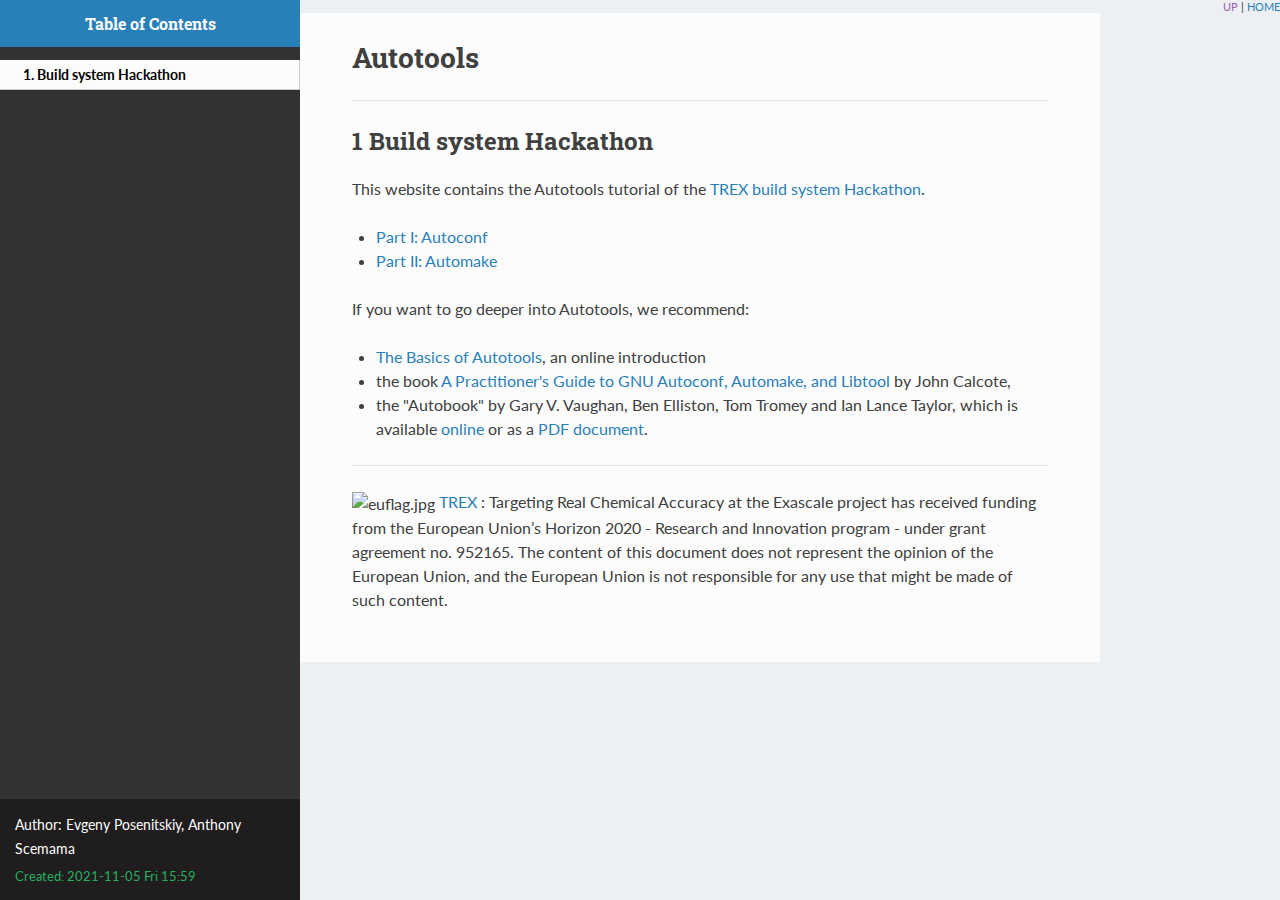
==== index.html @ 3c2ef917 "deploy: 16b4a324f4e9d01901498596aba95e127f2ec012" ====
<?xml version="1.0" encoding="utf-8"?>
<!DOCTYPE html PUBLIC "-//W3C//DTD XHTML 1.0 Strict//EN"
"http://www.w3.org/TR/xhtml1/DTD/xhtml1-strict.dtd">
<html xmlns="http://www.w3.org/1999/xhtml" lang="en" xml:lang="en">
<head>
<!-- 2021-11-05 Fri 15:59 -->
<meta http-equiv="Content-Type" content="text/html;charset=utf-8" />
<meta name="viewport" content="width=device-width, initial-scale=1" />
<title>Autotools</title>
<meta name="generator" content="Org mode" />
<meta name="author" content="Evgeny Posenitskiy, Anthony Scemama" />
<style type="text/css">
 <!--/*--><![CDATA[/*><!--*/
  .title  { text-align: center;
             margin-bottom: .2em; }
  .subtitle { text-align: center;
              font-size: medium;
              font-weight: bold;
              margin-top:0; }
  .todo   { font-family: monospace; color: red; }
  .done   { font-family: monospace; color: green; }
  .priority { font-family: monospace; color: orange; }
  .tag    { background-color: #eee; font-family: monospace;
            padding: 2px; font-size: 80%; font-weight: normal; }
  .timestamp { color: #bebebe; }
  .timestamp-kwd { color: #5f9ea0; }
  .org-right  { margin-left: auto; margin-right: 0px;  text-align: right; }
  .org-left   { margin-left: 0px;  margin-right: auto; text-align: left; }
  .org-center { margin-left: auto; margin-right: auto; text-align: center; }
  .underline { text-decoration: underline; }
  #postamble p, #preamble p { font-size: 90%; margin: .2em; }
  p.verse { margin-left: 3%; }
  pre {
    border: 1px solid #ccc;
    box-shadow: 3px 3px 3px #eee;
    padding: 8pt;
    font-family: monospace;
    overflow: auto;
    margin: 1.2em;
  }
  pre.src {
    position: relative;
    overflow: visible;
    padding-top: 1.2em;
  }
  pre.src:before {
    display: none;
    position: absolute;
    background-color: white;
    top: -10px;
    right: 10px;
    padding: 3px;
    border: 1px solid black;
  }
  pre.src:hover:before { display: inline;}
  /* Languages per Org manual */
  pre.src-asymptote:before { content: 'Asymptote'; }
  pre.src-awk:before { content: 'Awk'; }
  pre.src-C:before { content: 'C'; }
  /* pre.src-C++ doesn't work in CSS */
  pre.src-clojure:before { content: 'Clojure'; }
  pre.src-css:before { content: 'CSS'; }
  pre.src-D:before { content: 'D'; }
  pre.src-ditaa:before { content: 'ditaa'; }
  pre.src-dot:before { content: 'Graphviz'; }
  pre.src-calc:before { content: 'Emacs Calc'; }
  pre.src-emacs-lisp:before { content: 'Emacs Lisp'; }
  pre.src-fortran:before { content: 'Fortran'; }
  pre.src-gnuplot:before { content: 'gnuplot'; }
  pre.src-haskell:before { content: 'Haskell'; }
  pre.src-hledger:before { content: 'hledger'; }
  pre.src-java:before { content: 'Java'; }
  pre.src-js:before { content: 'Javascript'; }
  pre.src-latex:before { content: 'LaTeX'; }
  pre.src-ledger:before { content: 'Ledger'; }
  pre.src-lisp:before { content: 'Lisp'; }
  pre.src-lilypond:before { content: 'Lilypond'; }
  pre.src-lua:before { content: 'Lua'; }
  pre.src-matlab:before { content: 'MATLAB'; }
  pre.src-mscgen:before { content: 'Mscgen'; }
  pre.src-ocaml:before { content: 'Objective Caml'; }
  pre.src-octave:before { content: 'Octave'; }
  pre.src-org:before { content: 'Org mode'; }
  pre.src-oz:before { content: 'OZ'; }
  pre.src-plantuml:before { content: 'Plantuml'; }
  pre.src-processing:before { content: 'Processing.js'; }
  pre.src-python:before { content: 'Python'; }
  pre.src-R:before { content: 'R'; }
  pre.src-ruby:before { content: 'Ruby'; }
  pre.src-sass:before { content: 'Sass'; }
  pre.src-scheme:before { content: 'Scheme'; }
  pre.src-screen:before { content: 'Gnu Screen'; }
  pre.src-sed:before { content: 'Sed'; }
  pre.src-sh:before { content: 'shell'; }
  pre.src-sql:before { content: 'SQL'; }
  pre.src-sqlite:before { content: 'SQLite'; }
  /* additional languages in org.el's org-babel-load-languages alist */
  pre.src-forth:before { content: 'Forth'; }
  pre.src-io:before { content: 'IO'; }
  pre.src-J:before { content: 'J'; }
  pre.src-makefile:before { content: 'Makefile'; }
  pre.src-maxima:before { content: 'Maxima'; }
  pre.src-perl:before { content: 'Perl'; }
  pre.src-picolisp:before { content: 'Pico Lisp'; }
  pre.src-scala:before { content: 'Scala'; }
  pre.src-shell:before { content: 'Shell Script'; }
  pre.src-ebnf2ps:before { content: 'ebfn2ps'; }
  /* additional language identifiers per "defun org-babel-execute"
       in ob-*.el */
  pre.src-cpp:before  { content: 'C++'; }
  pre.src-abc:before  { content: 'ABC'; }
  pre.src-coq:before  { content: 'Coq'; }
  pre.src-groovy:before  { content: 'Groovy'; }
  /* additional language identifiers from org-babel-shell-names in
     ob-shell.el: ob-shell is the only babel language using a lambda to put
     the execution function name together. */
  pre.src-bash:before  { content: 'bash'; }
  pre.src-csh:before  { content: 'csh'; }
  pre.src-ash:before  { content: 'ash'; }
  pre.src-dash:before  { content: 'dash'; }
  pre.src-ksh:before  { content: 'ksh'; }
  pre.src-mksh:before  { content: 'mksh'; }
  pre.src-posh:before  { content: 'posh'; }
  /* Additional Emacs modes also supported by the LaTeX listings package */
  pre.src-ada:before { content: 'Ada'; }
  pre.src-asm:before { content: 'Assembler'; }
  pre.src-caml:before { content: 'Caml'; }
  pre.src-delphi:before { content: 'Delphi'; }
  pre.src-html:before { content: 'HTML'; }
  pre.src-idl:before { content: 'IDL'; }
  pre.src-mercury:before { content: 'Mercury'; }
  pre.src-metapost:before { content: 'MetaPost'; }
  pre.src-modula-2:before { content: 'Modula-2'; }
  pre.src-pascal:before { content: 'Pascal'; }
  pre.src-ps:before { content: 'PostScript'; }
  pre.src-prolog:before { content: 'Prolog'; }
  pre.src-simula:before { content: 'Simula'; }
  pre.src-tcl:before { content: 'tcl'; }
  pre.src-tex:before { content: 'TeX'; }
  pre.src-plain-tex:before { content: 'Plain TeX'; }
  pre.src-verilog:before { content: 'Verilog'; }
  pre.src-vhdl:before { content: 'VHDL'; }
  pre.src-xml:before { content: 'XML'; }
  pre.src-nxml:before { content: 'XML'; }
  /* add a generic configuration mode; LaTeX export needs an additional
     (add-to-list 'org-latex-listings-langs '(conf " ")) in .emacs */
  pre.src-conf:before { content: 'Configuration File'; }

  table { border-collapse:collapse; }
  caption.t-above { caption-side: top; }
  caption.t-bottom { caption-side: bottom; }
  td, th { vertical-align:top;  }
  th.org-right  { text-align: center;  }
  th.org-left   { text-align: center;   }
  th.org-center { text-align: center; }
  td.org-right  { text-align: right;  }
  td.org-left   { text-align: left;   }
  td.org-center { text-align: center; }
  dt { font-weight: bold; }
  .footpara { display: inline; }
  .footdef  { margin-bottom: 1em; }
  .figure { padding: 1em; }
  .figure p { text-align: center; }
  .inlinetask {
    padding: 10px;
    border: 2px solid gray;
    margin: 10px;
    background: #ffffcc;
  }
  #org-div-home-and-up
   { text-align: right; font-size: 70%; white-space: nowrap; }
  textarea { overflow-x: auto; }
  .linenr { font-size: smaller }
  .code-highlighted { background-color: #ffff00; }
  .org-info-js_info-navigation { border-style: none; }
  #org-info-js_console-label
    { font-size: 10px; font-weight: bold; white-space: nowrap; }
  .org-info-js_search-highlight
    { background-color: #ffff00; color: #000000; font-weight: bold; }
  .org-svg { width: 90%; }
  /*]]>*/-->
</style>
<link rel="stylesheet" type="text/css" href="org-html-themes/src/readtheorg_theme/css/htmlize.css"/>
<link rel="stylesheet" type="text/css" href="org-html-themes/src/readtheorg_theme/css/readtheorg.css"/>
<script type="text/javascript" src="org-html-themes/src/lib/js/jquery.min.js"></script>
<script type="text/javascript" src="org-html-themes/src/lib/js/bootstrap.min.js"></script>
<script type="text/javascript" src="org-html-themes/src/lib/js/jquery.stickytableheaders.min.js"></script>
<script type="text/javascript" src="org-html-themes/src/readtheorg_theme/js/readtheorg.js"></script>
<script type="text/javascript">
/*
@licstart  The following is the entire license notice for the
JavaScript code in this tag.

Copyright (C) 2012-2019 Free Software Foundation, Inc.

The JavaScript code in this tag is free software: you can
redistribute it and/or modify it under the terms of the GNU
General Public License (GNU GPL) as published by the Free Software
Foundation, either version 3 of the License, or (at your option)
any later version.  The code is distributed WITHOUT ANY WARRANTY;
without even the implied warranty of MERCHANTABILITY or FITNESS
FOR A PARTICULAR PURPOSE.  See the GNU GPL for more details.

As additional permission under GNU GPL version 3 section 7, you
may distribute non-source (e.g., minimized or compacted) forms of
that code without the copy of the GNU GPL normally required by
section 4, provided you include this license notice and a URL
through which recipients can access the Corresponding Source.


@licend  The above is the entire license notice
for the JavaScript code in this tag.
*/
<!--/*--><![CDATA[/*><!--*/
 function CodeHighlightOn(elem, id)
 {
   var target = document.getElementById(id);
   if(null != target) {
     elem.cacheClassElem = elem.className;
     elem.cacheClassTarget = target.className;
     target.className = "code-highlighted";
     elem.className   = "code-highlighted";
   }
 }
 function CodeHighlightOff(elem, id)
 {
   var target = document.getElementById(id);
   if(elem.cacheClassElem)
     elem.className = elem.cacheClassElem;
   if(elem.cacheClassTarget)
     target.className = elem.cacheClassTarget;
 }
/*]]>*///-->
</script>
</head>
<body>
<div id="org-div-home-and-up">
 <a accesskey="h" href=""> UP </a>
 |
 <a accesskey="H" href="index.html"> HOME </a>
</div><div id="content">
<h1 class="title">Autotools</h1>
<div id="table-of-contents">
<h2>Table of Contents</h2>
<div id="text-table-of-contents">
<ul>
<li><a href="#orgc0003a0">1. Build system Hackathon</a></li>
</ul>
</div>
</div>
<hr />

<div id="outline-container-orgc0003a0" class="outline-2">
<h2 id="orgc0003a0"><span class="section-number-2">1</span> Build system Hackathon</h2>
<div class="outline-text-2" id="text-1">
<p>
This website contains the Autotools tutorial of the
<a href="https://trex-coe.eu/events/trex-build-system-hackathon-8-12-nov-2021">TREX build system Hackathon</a>.
</p>

<ul class="org-ul">
<li><a href="./autoconf.html">Part  I: Autoconf</a></li>
<li><a href="./automake.html">Part II: Automake</a></li>
</ul>

<p>
If you want to go deeper into Autotools, we recommend:
</p>
<ul class="org-ul">
<li><a href="https://devmanual.gentoo.org/general-concepts/autotools/index.html">The Basics of Autotools</a>, an online introduction</li>
<li>the book
<a href="https://nostarch.com/autotools.htm">A Practitioner's Guide to GNU Autoconf, Automake, and Libtool</a>
by John Calcote,</li>
<li>the "Autobook" by Gary V. Vaughan, Ben Elliston, Tom Tromey and Ian Lance
Taylor, which is available
<a href="https://sourceware.org/autobook/index.html">online</a> or as a
<a href="http://mdcc.cx/pub/autobook/autobook-latest/autobook.pdf">PDF document</a>.</li>
</ul>

<hr />

<p>
<img src="https://trex-coe.eu/sites/default/files/inline-images/euflag.jpg" alt="euflag.jpg" />
<a href="https://trex-coe.eu">TREX</a> : Targeting Real Chemical Accuracy at the Exascale project
has received funding from the European Union’s Horizon 2020 - Research and
Innovation program - under grant agreement no. 952165. The content of this
document does not represent the opinion of the European Union, and the European
Union is not responsible for any use that might be made of such content.
</p>
</div>
</div>
</div>
<div id="postamble" class="status">
<p class="author">Author: Evgeny Posenitskiy, Anthony Scemama</p>
<p class="date">Created: 2021-11-05 Fri 15:59</p>
<p class="validation"><a href="http://validator.w3.org/check?uri=referer">Validate</a></p>
</div>
</body>
</html>
---- org-html-themes/src/readtheorg_theme/css/htmlize.css ----
.org-bold { /* bold */ font-weight: bold; }
.org-bold-italic { /* bold-italic */ font-weight: bold; font-style: italic; }
.org-buffer-menu-buffer { /* buffer-menu-buffer */ font-weight: bold; }
.org-builtin { /* font-lock-builtin-face */ color: #7a378b; }
.org-button { /* button */ text-decoration: underline; }
.org-calendar-today { /* calendar-today */ text-decoration: underline; }
.org-change-log-acknowledgement { /* change-log-acknowledgement */ color: #b22222; }
.org-change-log-conditionals { /* change-log-conditionals */ color: #a0522d; }
.org-change-log-date { /* change-log-date */ color: #8b2252; }
.org-change-log-email { /* change-log-email */ color: #a0522d; }
.org-change-log-file { /* change-log-file */ color: #0000ff; }
.org-change-log-function { /* change-log-function */ color: #a0522d; }
.org-change-log-list { /* change-log-list */ color: #a020f0; }
.org-change-log-name { /* change-log-name */ color: #008b8b; }
.org-comint-highlight-input { /* comint-highlight-input */ font-weight: bold; }
.org-comint-highlight-prompt { /* comint-highlight-prompt */ color: #00008b; }
.org-comment { /* font-lock-comment-face */ color: #999988; font-style: italic; }
.org-comment-delimiter { /* font-lock-comment-delimiter-face */ color: #999988; font-style: italic; }
.org-completions-annotations { /* completions-annotations */ font-style: italic; }
.org-completions-common-part { /* completions-common-part */ color: #000000; background-color: #ffffff; }
.org-completions-first-difference { /* completions-first-difference */ font-weight: bold; }
.org-constant { /* font-lock-constant-face */ color: #008b8b; }
.org-diary { /* diary */ color: #ff0000; }
.org-diff-context { /* diff-context */ color: #7f7f7f; }
.org-diff-file-header { /* diff-file-header */ background-color: #b3b3b3; font-weight: bold; }
.org-diff-function { /* diff-function */ background-color: #cccccc; }
.org-diff-header { /* diff-header */ background-color: #cccccc; }
.org-diff-hunk-header { /* diff-hunk-header */ background-color: #cccccc; }
.org-diff-index { /* diff-index */ background-color: #b3b3b3; font-weight: bold; }
.org-diff-nonexistent { /* diff-nonexistent */ background-color: #b3b3b3; font-weight: bold; }
.org-diff-refine-change { /* diff-refine-change */ background-color: #d9d9d9; }
.org-dired-directory { /* dired-directory */ color: #0000ff; }
.org-dired-flagged { /* dired-flagged */ color: #ff0000; font-weight: bold; }
.org-dired-header { /* dired-header */ color: #228b22; }
.org-dired-ignored { /* dired-ignored */ color: #7f7f7f; }
.org-dired-mark { /* dired-mark */ color: #008b8b; }
.org-dired-marked { /* dired-marked */ color: #ff0000; font-weight: bold; }
.org-dired-perm-write { /* dired-perm-write */ color: #b22222; }
.org-dired-symlink { /* dired-symlink */ color: #a020f0; }
.org-dired-warning { /* dired-warning */ color: #ff0000; font-weight: bold; }
.org-doc { /* font-lock-doc-face */ color: #8b2252; }
.org-escape-glyph { /* escape-glyph */ color: #a52a2a; }
.org-file-name-shadow { /* file-name-shadow */ color: #7f7f7f; }
.org-flyspell-duplicate { /* flyspell-duplicate */ color: #cdad00; font-weight: bold; text-decoration: underline; }
.org-flyspell-incorrect { /* flyspell-incorrect */ color: #ff4500; font-weight: bold; text-decoration: underline; }
.org-fringe { /* fringe */ background-color: #f2f2f2; }
.org-function-name { /* font-lock-function-name-face */ color: teal; }
.org-header-line { /* header-line */ color: #333333; background-color: #e5e5e5; }
.org-help-argument-name { /* help-argument-name */ font-style: italic; }
.org-highlight { /* highlight */ background-color: #b4eeb4; }
.org-holiday { /* holiday */ background-color: #ffc0cb; }
.org-isearch { /* isearch */ color: #b0e2ff; background-color: #cd00cd; }
.org-isearch-fail { /* isearch-fail */ background-color: #ffc1c1; }
.org-italic { /* italic */ font-style: italic; }
.org-keyword { /* font-lock-keyword-face */ color: #0086b3; }
.org-lazy-highlight { /* lazy-highlight */ background-color: #afeeee; }
.org-link { /* link */ color: #0000ff; text-decoration: underline; }
.org-link-visited { /* link-visited */ color: #8b008b; text-decoration: underline; }
.org-log-edit-header { /* log-edit-header */ color: #a020f0; }
.org-log-edit-summary { /* log-edit-summary */ color: #0000ff; }
.org-log-edit-unknown-header { /* log-edit-unknown-header */ color: #b22222; }
.org-match { /* match */ background-color: #ffff00; }
.org-next-error { /* next-error */ background-color: #eedc82; }
.org-nobreak-space { /* nobreak-space */ color: #a52a2a; text-decoration: underline; }
.org-org-archived { /* org-archived */ color: #7f7f7f; }
.org-org-block { /* org-block */ color: #7f7f7f; }
.org-org-block-begin-line { /* org-block-begin-line */ color: #b22222; }
.org-org-block-end-line { /* org-block-end-line */ color: #b22222; }
.org-org-checkbox { /* org-checkbox */ font-weight: bold; }
.org-org-checkbox-statistics-done { /* org-checkbox-statistics-done */ color: #228b22; font-weight: bold; }
.org-org-checkbox-statistics-todo { /* org-checkbox-statistics-todo */ color: #ff0000; font-weight: bold; }
.org-org-clock-overlay { /* org-clock-overlay */ background-color: #ffff00; }
.org-org-code { /* org-code */ color: #7f7f7f; }
.org-org-column { /* org-column */ background-color: #e5e5e5; }
.org-org-column-title { /* org-column-title */ background-color: #e5e5e5; font-weight: bold; text-decoration: underline; }
.org-org-date { /* org-date */ color: #a020f0; text-decoration: underline; }
.org-org-document-info { /* org-document-info */ color: #191970; }
.org-org-document-info-keyword { /* org-document-info-keyword */ color: #7f7f7f; }
.org-org-document-title { /* org-document-title */ color: #191970; font-size: 144%; font-weight: bold; }
.org-org-done { /* org-done */ color: #228b22; font-weight: bold; }
.org-org-drawer { /* org-drawer */ color: #0000ff; }
.org-org-ellipsis { /* org-ellipsis */ color: #b8860b; text-decoration: underline; }
.org-org-footnote { /* org-footnote */ color: #a020f0; text-decoration: underline; }
.org-org-formula { /* org-formula */ color: #b22222; }
.org-org-headline-done { /* org-headline-done */ color: #bc8f8f; }
.org-org-hide { /* org-hide */ color: #ffffff; }
.org-org-latex-and-export-specials { /* org-latex-and-export-specials */ color: #8b4513; }
.org-org-level-1 { /* org-level-1 */ color: #0000ff; }
.org-org-level-2 { /* org-level-2 */ color: #a0522d; }
.org-org-level-3 { /* org-level-3 */ color: #a020f0; }
.org-org-level-4 { /* org-level-4 */ color: #b22222; }
.org-org-level-5 { /* org-level-5 */ color: #228b22; }
.org-org-level-6 { /* org-level-6 */ color: #008b8b; }
.org-org-level-7 { /* org-level-7 */ color: #7a378b; }
.org-org-level-8 { /* org-level-8 */ color: #8b2252; }
.org-org-link { /* org-link */ color: #0000ff; text-decoration: underline; }
.org-org-meta-line { /* org-meta-line */ color: #b22222; }
.org-org-mode-line-clock { /* org-mode-line-clock */ color: #000000; background-color: #bfbfbf; }
.org-org-mode-line-clock-overrun { /* org-mode-line-clock-overrun */ color: #000000; background-color: #ff0000; }
.org-org-quote { /* org-quote */ color: #7f7f7f; }
.org-org-scheduled { /* org-scheduled */ color: #006400; }
.org-org-scheduled-previously { /* org-scheduled-previously */ color: #b22222; }
.org-org-scheduled-today { /* org-scheduled-today */ color: #006400; }
.org-org-sexp-date { /* org-sexp-date */ color: #a020f0; }
.org-org-special-keyword { /* org-special-keyword */ color: #a020f0; }
.org-org-table { /* org-table */ color: #0000ff; }
.org-org-tag { /* org-tag */ font-weight: bold; }
.org-org-target { /* org-target */ text-decoration: underline; }
.org-org-time-grid { /* org-time-grid */ color: #b8860b; }
.org-org-todo { /* org-todo */ color: #ff0000; font-weight: bold; }
.org-org-upcoming-deadline { /* org-upcoming-deadline */ color: #b22222; }
.org-org-verbatim { /* org-verbatim */ color: #7f7f7f; }
.org-org-verse { /* org-verse */ color: #7f7f7f; }
.org-org-warning { /* org-warning */ color: #ff0000; font-weight: bold; }
.org-outline-1 { /* outline-1 */ color: #0000ff; }
.org-outline-2 { /* outline-2 */ color: #a0522d; }
.org-outline-3 { /* outline-3 */ color: #a020f0; }
.org-outline-4 { /* outline-4 */ color: #b22222; }
.org-outline-5 { /* outline-5 */ color: #228b22; }
.org-outline-6 { /* outline-6 */ color: #008b8b; }
.org-outline-7 { /* outline-7 */ color: #7a378b; }
.org-outline-8 { /* outline-8 */ color: #8b2252; }
.org-preprocessor { /* font-lock-preprocessor-face */ color: #7a378b; }
.org-query-replace { /* query-replace */ color: #b0e2ff; background-color: #cd00cd; }
.org-regexp-grouping-backslash { /* font-lock-regexp-grouping-backslash */ font-weight: bold; }
.org-regexp-grouping-construct { /* font-lock-regexp-grouping-construct */ font-weight: bold; }
.org-region { /* region */ background-color: #eedc82; }
.org-secondary-selection { /* secondary-selection */ background-color: #ffff00; }
.org-shadow { /* shadow */ color: #7f7f7f; }
.org-show-paren-match { /* show-paren-match */ background-color: #40e0d0; }
.org-show-paren-mismatch { /* show-paren-mismatch */ color: #ffffff; background-color: #a020f0; }
.org-string { /* font-lock-string-face */ color: #dd1144; }
.org-tool-bar { /* tool-bar */ color: #000000; background-color: #bfbfbf; }
.org-tooltip { /* tooltip */ color: #000000; background-color: #ffffe0; }
.org-trailing-whitespace { /* trailing-whitespace */ background-color: #ff0000; }
.org-type { /* font-lock-type-face */ color: #228b22; }
.org-underline { /* underline */ text-decoration: underline; }
.org-variable-name { /* font-lock-variable-name-face */ color: teal; }
.org-warning { /* font-lock-warning-face */ color: #ff0000; font-weight: bold; }
.org-widget-button { /* widget-button */ font-weight: bold; }
.org-widget-button-pressed { /* widget-button-pressed */ color: #ff0000; }
.org-widget-documentation { /* widget-documentation */ color: #006400; }
.org-widget-field { /* widget-field */ background-color: #d9d9d9; }
.org-widget-inactive { /* widget-inactive */ color: #7f7f7f; }
.org-widget-single-line-field { /* widget-single-line-field */ background-color: #d9d9d9; }
---- org-html-themes/src/readtheorg_theme/css/readtheorg.css ----
@import url("https://fonts.googleapis.com/css?family=Lato:400,700,400italic,700italic|Roboto+Slab:400,700|Inconsolata:400,700");
@import url("https://maxcdn.bootstrapcdn.com/font-awesome/4.3.0/css/font-awesome.min.css");

h1,h2,h3,h4,h5,h6,legend{
    font-family:"Roboto Slab","ff-tisa-web-pro","Georgia",Arial,sans-serif;
    font-weight:700;
    margin-top:0;
}

h1{
    font-size:175%;
    text-align: left !important;
    margin-bottom: 0.83em !important;
}

.subtitle{
    font-size:95%; /* of h1 */
}

h2{
    font-size:150%;
}

h3{
    font-size:125%;
}

h4{
    font-size:115%;
}

h5{
    font-size:110%;
}

h6{
    font-size:100%;
}

h4,h5,h6{
    color:#2980B9;
    font-weight:300;
}

html{
    -ms-text-size-adjust:100%;
    -webkit-text-size-adjust:100%;
    font-size:100%;
    height:100%;
    overflow-x:hidden;
}

body{
    background:#edf0f2;
    color:#404040;
    font-family:"Lato","proxima-nova","Helvetica Neue",Arial,sans-serif;
    font-weight:normal;
    margin:0;
    min-height:100%;
    overflow-x:hidden;
}

#content{
    background:#fcfcfc;
    height:100%;
    margin-left:300px;
    /* margin:auto; */
    max-width:800px;
    min-height:100%;
    padding:1.618em 3.236em;
}

p{
    font-size:16px;
    line-height:24px;
    margin:0px 0px 24px 0px;
}

b,strong{
    font-weight:bold}

blockquote{
    background-color: #F0F0F0;
    border-left:5px solid #CCCCCC;
    font-style:italic;
    line-height:24px;
    margin:0px 0px 24px 0px;
    /* margin-left:24px; */
    padding: 6px 20px;
}

ul,ol,dl{
    line-height:24px;
    list-style-image:none;
    /* list-style:none; */
    margin:0px 0px 24px 0px;
    padding:0;
}

li{
    margin-left: 24px;
}

dd{
    margin:0;
}

#content .section ul,#content .toctree-wrapper ul,article ul{
    list-style:disc;
    line-height:24px;
    margin-bottom:24px}

#content .section ul li,#content .toctree-wrapper ul li,article ul li{
    list-style:disc;
    margin-left:24px}

#content .section ul li p:last-child,#content .toctree-wrapper ul li p:last-child,article ul li p:last-child{
                                                                                                                                  margin-bottom:0}

#content .section ul li ul,#content .toctree-wrapper ul li ul,article ul li ul{
    margin-bottom:0}

#content .section ul li li,#content .toctree-wrapper ul li li,article ul li li{
    list-style:circle}

#content .section ul li li li,#content .toctree-wrapper ul li li li,article ul li li li{
    list-style:square}

#content .section ul li ol li,#content .toctree-wrapper ul li ol li,article ul li ol li{
    list-style:decimal}

#content .section ol,#content ol,article ol{
    list-style:decimal;
    line-height:24px;
    margin-bottom:24px}

#content .section ol li,#content ol li,article ol li{
    list-style:decimal;
    margin-left:24px}

#content .section ol li p:last-child,#content ol li p:last-child,article ol li p:last-child{
                                                                                                                           margin-bottom:0}

#content .section ol li ul,#content ol li ul,article ol li ul{
    margin-bottom:0}

#content .section ol li ul li,#content ol li ul li,article ol li ul li{
    list-style:disc}

dl dt{
    font-weight:bold;
}

dl p,dl table,dl ul,dl ol{
    margin-bottom:12px !important;
}

dl dd{
    margin:0 0 12px 24px;
}

@media print{
    .codeblock,pre.src{
        white-space:pre.src-wrap}
}

@media print{
    html,body,section{
        background:none !important}

    *{
        box-shadow:none !important;
        text-shadow:none !important;
        filter:none !important;
        -ms-filter:none !important}

    a,a:visited{
          text-decoration:underline}

    pre.src,blockquote{
        page-break-inside:avoid}

    thead{
        display:table-header-group}

    tr,img{
        page-break-inside:avoid}

    img{
        max-width:100% !important}

    @page{
        margin:0.5cm}

    p,h2,h3{
        orphans:3;
        widows:3}

    h2,h3{
        page-break-after:avoid}
}

@media print{
    #postamble{
        display:none}

    #content{
        margin-left:0}
}

@media print{
    #table-of-contents{
        display:none}

    @page{
        size: auto;
        margin: 25mm 25mm 25mm 25mm;}

    body {
        margin: 0px;}
}

@media screen and (max-width: 768px){
}

@media only screen and (max-width: 480px){
}

@media screen and (max-width: 768px){
    .tablet-hide{
        display:none}
}

@media screen and (max-width: 480px){
    .mobile-hide{
        display:none}
}

@media screen and (max-width: 480px){
}

@media screen and (max-width: 768px){
    #content{
        margin-left:0}

    #content #content{
        padding:1.618em}

    #content.shift{
        position:fixed;
        min-width:100%;
        left:85%;
        top:0;
        height:100%;
        overflow:hidden}
}

@media screen and (min-width: 1400px){
    #content{
        background:rgba(0,0,0,0.05)}

    #content{
        background:#fcfcfc}
}

@media screen and (max-width: 768px){
    #copyright{
        width:85%;
        display:none}

    #copyright.shift{
        display:block}

    img{
        width:100%;
        height:auto}
}

@media screen and (max-width: 480px){
    #content .sidebar{
        width:100%}
}

code{
    background:#fff;
    border:solid 1px #e1e4e5;
    /* color:#000;  for clickable code */
    font-family:Consolas,"Andale Mono WT","Andale Mono","Lucida Console","Lucida Sans Typewriter","DejaVu Sans Mono","Bitstream Vera Sans Mono","Liberation Mono","Nimbus Mono L",Monaco,"Courier New",Courier,monospace;
    font-size:75%;
    max-width:100%;
    overflow-x:auto;
    padding:0 5px;
    white-space:nowrap;
}

.codeblock-example{
    border:1px solid #e1e4e5;
    border-bottom:none;
    padding:24px;
    padding-top:48px;
    font-weight:500;
    background:#fff;
    position:relative}

.codeblock-example:after{
    content:"Example";
    position:absolute;
    top:0px;
    left:0px;
    background:#9B59B6;
    color:#fff;
    padding:6px 12px}

.codeblock-example.prettyprint-example-only{
    border:1px solid #e1e4e5;
    margin-bottom:24px}

.codeblock,pre.src,#content .literal-block{
    border:1px solid #e1e4e5;
    padding:12px;
    overflow-x:auto;
    background:#fff;
    margin:1px 0 24px 0}

pre.src{
    /* color:#404040; */
    display:block;
    font-family:Consolas,"Andale Mono WT","Andale Mono","Lucida Console","Lucida Sans Typewriter","DejaVu Sans Mono","Bitstream Vera Sans Mono","Liberation Mono","Nimbus Mono L",Monaco,"Courier New",Courier,monospace;
    font-size:12px;
    line-height:1.5;
    margin:1px 0px 24px 0px;
    overflow:auto;
    padding:12px;
    white-space:pre;
}

.example{
    background:#f3f6f6;
    border:1px solid #e1e4e5;
    color:#404040;
    font-size: 12px;
    line-height: 1.5;
    margin-bottom:24px;
    padding:12px;
}

table{
    border-collapse:collapse;
    border-spacing:0;
    empty-cells:show;
    margin-bottom:24px;
    border-bottom:1px solid #e1e4e5;
}

td{
    vertical-align:top}

table td,table th{
    font-size:90%;
    margin:0;
    overflow:visible;
    padding:8px 16px;
    background-color:white;
    border:1px solid #e1e4e5;
}

table thead th{
    font-weight:bold;
    border-top:3px solid #e1e4e5;
    border-bottom:1px solid #e1e4e5;
}

table caption{
    color:#000;
    font:italic 85%/1 arial,sans-serif;
    padding:1em 0;
}

table tr:nth-child(2n-1) td{
    background-color:#f3f6f6;
}

table tr:nth-child(2n) td{
    background-color:white;
}

.figure p{
    color:#000;
    font:italic 85%/1 arial,sans-serif;
    padding:1em 0;
}

.rotate-90{
    -webkit-transform:rotate(90deg);
    -moz-transform:rotate(90deg);
    -ms-transform:rotate(90deg);
    -o-transform:rotate(90deg);
    transform:rotate(90deg);
}

.rotate-270{
    -webkit-transform:rotate(270deg);
    -moz-transform:rotate(270deg);
    -ms-transform:rotate(270deg);
    -o-transform:rotate(270deg);
    transform:rotate(270deg);
}

#toggle-sidebar,
#table-of-contents .close-sidebar {
    display: none;
}

@media screen and (max-width: 768px) {
    #table-of-contents {
        display: none;
        width: 60%;
    }

    #table-of-contents h2 a {
        display: block;
    }

    #table-of-contents:target {
        display: block;
    }

    #copyright, #postamble {
        display: none;
    }

    #toggle-sidebar {
        display: block;
        margin-bottom: 1.6em;
        padding: 0.6em;
        text-align: center;
    }

    #toggle-sidebar h2 {
        background-color:#2980B9;
        width:100%;
        height:50px;
        left:0;
        top:0;
        color: white;
        font-size: 100%;
        line-height: 50px;
        position:fixed;
        margin: 0;
        padding: 0;
        opacity:0.7;
        z-index: 10;
    }

    #table-of-contents .close-sidebar {
       color: rgba(255, 255, 255, 0.3);
       display: inline-block;
       margin: 0px 10px 0px 45px;
       padding: 10px;
    }
}

*{
    -webkit-box-sizing:border-box;
    -moz-box-sizing:border-box;
    box-sizing:border-box;
}

figcaption,figure,footer,header,hgroup,nav{
    display:block}

ins{
    background:#ff9;
    color:#000;
    text-decoration:none}

mark{
    background:#ff0;
    color:#000;
    font-style:italic;
    font-weight:bold}

small{
    font-size:85%}

sub,sup{
    font-size:75%;
    line-height:0;
    position:relative;
    vertical-align:baseline}

sup{
    top:-0.5em}

sub{
    bottom:-0.25em}

img{
    -ms-interpolation-mode:bicubic;
    vertical-align:middle;
    max-width:100%}

svg:not(:root){
    overflow:hidden}

figure{
    margin:0}

label{
    cursor:pointer}

legend{
    border:0;
    margin-left:-7px;
    padding:0;
    white-space:normal}

.fa:before,#content .admonition-title:before,#content h1 .headerlink:before,#content h2 .headerlink:before,#content h3 .headerlink:before,#content h4 .headerlink:before,#content h5 .headerlink:before,#content h6 .headerlink:before,#content dl dt .headerlink:before,.icon:before,.wy-dropdown .caret:before,.wy-inline-validate.wy-inline-validate-success .wy-input-context:before,.wy-inline-validate.wy-inline-validate-danger .wy-input-context:before,.wy-inline-validate.wy-inline-validate-warning .wy-input-context:before,.wy-inline-validate.wy-inline-validate-info .wy-input-context:before,.wy-alert,#content .note,#content .attention,#content .caution,#content .danger,#content .error,#content .hint,#content .important,#content .tip,#content .warning,#content .seealso,#content .admonitiontodo,.btn,input[type="text"],input[type="password"],input[type="email"],input[type="url"],input[type="date"],input[type="month"],input[type="time"],input[type="datetime"],input[type="datetime-local"],input[type="week"],input[type="number"],input[type="search"],input[type="tel"],input[type="color"],select,textarea,#table-of-contents li.on a,#table-of-contents li.current>a,.wy-side-nav-search>a,.wy-side-nav-search .wy-dropdown>a,.wy-nav-top a{
    -webkit-font-smoothing:antialiased}

/*!
 *  Font Awesome 4.1.0 by @davegandy - http://fontawesome.io - @fontawesome
 *  License - http://fontawesome.io/license (Font: SIL OFL 1.1, CSS: MIT License)
 */@font-face{
    font-family:'FontAwesome';
    src:url("../fonts/fontawesome-webfont.eot?v=4.1.0");
    src:url("../fonts/fontawesome-webfont.eot?#iefix&v=4.1.0") format("embedded-opentype"),url("../fonts/fontawesome-webfont.woff?v=4.1.0") format("woff"),url("../fonts/fontawesome-webfont.ttf?v=4.1.0") format("truetype"),url("../fonts/fontawesome-webfont.svg?v=4.1.0#fontawesomeregular") format("svg");
    font-weight:normal;
    font-style:normal}

.fa,#content .admonition-title,.icon{
    display:inline-block;
    font-family:FontAwesome;
    font-style:normal;
    font-weight:normal;
    line-height:1;
    -webkit-font-smoothing:antialiased;
    -moz-osx-font-smoothing:grayscale}

.fa-ul{
    padding-left:0;
    margin-left:2.14286em;
    list-style-type:none}

.fa-ul>li{
    position:relative}

.fa-li{
    position:absolute;
    left:-2.14286em;
    width:2.14286em;
    top:0.14286em;
    text-align:center}

.fa-li.fa-lg{
    left:-1.85714em}

.fa-border{
    padding:.2em .25em .15em;
    border:solid 0.08em #eee;
    border-radius:.1em}

.fa,#content .admonition-title{
    font-family:inherit}

.fa:before,#content .admonition-title:before{
    font-family:"FontAwesome";
    display:inline-block;
    font-style:normal;
    font-weight:normal;
    line-height:1;
    text-decoration:inherit}

a .fa,a #content .admonition-title,#content a .admonition-title{
    display:inline-block;
    text-decoration:inherit}

.nav #content .admonition-title,#content .nav .admonition-title,.nav .icon{
    display:inline}

.wy-alert,#content .note,#content .attention,#content .caution,#content .danger,#content .error,#content .hint,#content .important,#content .tip,#content .warning,#content .seealso,#content .admonitiontodo{
    padding:12px;
    line-height:24px;
    margin-bottom:24px;
    /* background:#e7f2fa; */
}

.wy-alert-title,#content .admonition-title{
    color:#fff;
    font-weight:bold;
    display:block;
    color:#fff;
    /* background:#6ab0de; */
    /* margin:-12px; */
    padding:6px 12px;
    margin-bottom:0px}

#content .danger,#content .error{
    background:#fdf3f2}

.wy-alert.wy-alert-warning,#content .wy-alert-warning.note,#content .attention,#content .caution,#content .wy-alert-warning.danger,#content .wy-alert-warning.error,#content .wy-alert-warning.hint,#content .wy-alert-warning.important,#content .wy-alert-warning.tip,#content .warning,#content .wy-alert-warning.seealso,#content .admonitiontodo{
    background:#ffedcc}

#content .admonition-title.note:before, #content .admonition-title.seealso:before,
#content .admonition-title.warning:before, #content .admonition-title.caution:before,
#content .admonition-title.attention:before,
#content .admonition-title.tip:before, #content .admonition-title.hint:before,
#content .admonition-title.important:before,
#content .admonition-title.error:before, #content .admonition-title.danger:before{
    font-family:FontAwesome;
    content: "";}

#content .note,#content .seealso{
    background:#e7f2fa}

.wy-alert p:last-child,#content .note p:last-child,#content .attention p:last-child,#content .caution p:last-child,#content .danger p:last-child,#content .error p:last-child,#content .hint p:last-child,#content .important p:last-child,#content .tip p:last-child,#content .warning p:last-child,#content .seealso p:last-child,#content .admonitiontodo p:last-child{
    margin-bottom:0}

#content .admonition-title.tip,#content .admonition-title.important,#content .admonition-title.hint{
    line-height: 1;
    background:#1abc9c}

#content .important,#content .tip,#content .hint{
    background:#dbfaf4}

#content .admonition-title.note,#content .admonition-title.seealso{
    line-height: 1;
    background:#6ab0de}

#content .admonition-title.warning,#content .admonition-title.caution,#content .admonition-title.attention{
    line-height: 1;
    background:#F0B37E}

#content .admonition-title.error,#content .admonition-title.danger{
    line-height: 1;
    background:#f29f97}

legend{
    display:block;
    width:100%;
    border:0;
    padding:0;
    white-space:normal;
    margin-bottom:24px;
    font-size:150%;
    *margin-left:-7px}

label{
    display:block;
    margin:0 0 0.3125em 0;
    color:#333;
    font-size:90%}

a{
    color:#2980B9;
    text-decoration:none;
    cursor:pointer}


a:hover,a:active{
    outline:0;
}

a:hover{
    color:#3091d1}

a:visited{
    color:#9B59B6}

.left{
    text-align:left}

.center{
    text-align:center}

.right{
    text-align:right}

hr{
    display:block;
    height:1px;
    border:0;
    border-top:1px solid #e1e4e5;
    margin:24px 0;
    padding:0}

#table-of-contents li{
    list-style:none;
    margin-left: 0px;
}

#table-of-contents header{
    height:32px;
    display:inline-block;
    line-height:32px;
    padding:0 1.618em;
    display:block;
    font-weight:bold;
    text-transform:uppercase;
    font-size:80%;
    color:#2980B9;
    white-space:nowrap}

#table-of-contents ul{
    margin-bottom:0}

#table-of-contents li.divide-top{
    border-top:solid 1px #404040}

#table-of-contents li.divide-bottom{
    border-bottom:solid 1px #404040}

#table-of-contents li.current{
    background:#e3e3e3}

#table-of-contents li.current a{
    color:gray;
    border-right:solid 1px #c9c9c9;
    padding:0.4045em 2.427em}

#table-of-contents li.current a:hover{
    background:#d6d6d6}

#table-of-contents li a{
    /* color:#404040; */
    padding:0.4045em 1.618em;
    position:relative;
    /* background:#fcfcfc; */
    border:none;
    /* border-bottom:solid 1px #c9c9c9; */
    /* border-top:solid 1px #c9c9c9; */
    padding-left:1.618em -4px}

#table-of-contents li.on a:hover,#table-of-contents li.current>a:hover{
    background:#fcfcfc}

#table-of-contents li ul li a{
    /* background:#c9c9c9; */
    padding:0.4045em 2.427em}

#table-of-contents li ul li ul li a{
    padding:0.4045em 3.236em}

#table-of-contents li.current ul{
    display:block}

/* #table-of-contents li ul{ */
/*     margin-bottom:0; */
/*     display:none} */

#table-of-contents .local-toc li ul{
    display:block}

#table-of-contents li ul li a{
    margin-bottom:0;
    color:#b3b3b3;
    font-weight:normal}

#table-of-contents a{
    display:inline-block;
    line-height:18px;
    padding:0.4045em 1.618em;
    display:block;
    position:relative;
    font-size:90%;
    color:#b3b3b3;
    direction: ltr;
}

#table-of-contents a:hover{
	color: #ffffff !important;
    background-color:#4e4a4a;
    cursor:pointer}

/* #text-table-of-contents { */
/*     overflow:scroll; */
/* } */

#table-of-contents{
    position:fixed;
    top:0;
    left:0;
    width:300px;
    overflow-x:hidden;
    overflow-y:scroll;
    height:100%;
    background:#343131;
    z-index:200;
    scrollbar-base-color: #1F1D1D;
    scrollbar-arrow-color: #b3b3b3;
    scrollbar-shadow-color: #1F1D1D;
    scrollbar-track-color : #343131;
}

#table-of-contents h2{
    z-index:200;
    background-color:#2980B9;
    text-align:center;
    padding:0.809em;
    display:block;
    color:#fcfcfc;
    font-size: 100%;
    margin-bottom:0.809em}

ul.nav > li ul {
	display: none;
}

li.active {
	background-color: #e3e3e3;
}

li.active>a {
	color: black !important;
}

ul.nav>li.active a {
	color: #404040 !important;
}

ul.nav>li.active li.active {
	background-color: #c9c9c9;
}

ul.nav>li.active li.active>a {
	color: black !important;
    border-right:solid 1px #c9c9c9 !important;
    font-weight: bold !important;
    display: block !important;
}

ul.nav>li.active>a {
	background-color: #fcfcfc;
	color: black !important;
    border-bottom:solid 1px #c9c9c9 !important; /* XXX Restrict it to 2nd level */
    border-right:solid 1px #c9c9c9 !important;
    font-weight: bold !important;
    display: block !important;
}

li.active>ul {
	display: inline !important;
}
/* ul.nav li ul li { */
/*     display: none; */
/* } */

/* ul.nav li ul li ul li { */
/*     display: none; */
/* } */

/* ul.nav li.active ul li { */
/*     display: inline; */
/* } */

/* ul.nav li.active ul li ul li { */
/*     display: inline; */
/* } */

/* ul.nav li.active ul li a { */
/*     background-color: #E3E3E3; */
/*     color: #8099B0; */
/*     border-right:solid 1px #c9c9c9 !important; */
/* } */

/* ul.nav li.active ul li.active a { */
/*     background-color: #C9C9C9; */
/*     color: black !important; */
/*     font-weight: bold !important; */
/* } */

/* ul.nav li.active ul li.active ul li.active a { */
    /* color: black !important; */
    /* font-weight: bold !important; */
    /* display: block !important; */
/* } */

/* ul.nav li.active ul li.active ul li a { */
/*     color: #808080 !important; */
/*     font-weight: normal !important; */
/*     display: block !important; */
/* } */

/* ul.nav li.active ul li ul li a { */
/*     display: none !important; */
/* } */

/* ul.nav li ul li ul li { */
/*     display: none !important; /\* as long as nav is on multiple levels of ul *\/ */
/*     /\* display: none; /\* as long as nav is on multiple levels of ul *\\/ *\/ */
/* } */

/* ul.nav li ul li ul li ul li { */
/*     display: none !important; /\* as long as nav is on multiple levels of ul *\/ */
/*     /\* display: none; /\* as long as nav is on multiple levels of ul *\\/ *\/ */
/* } */

/* ul.nav li.active > a { */
    /* border-bottom:solid 1px #c9c9c9 !important; /\* XXX Restrict it to 2nd level *\/ */
    /* border-right:solid 1px #c9c9c9 !important; */
/* } */

/* ul.nav li.active a { */
/*     color: gray !important; */
/*     font-weight:bold; */
/*     background-color: white; */
/*     border-right:solid 0px white !important; */
/* } */

/* ul.nav > li.active > a { */
/*     color: black !important; */
/* } */

footer{
    color:#999}

footer p{
    margin-bottom:12px}

#copyright, #postamble{
    position:fixed;
    bottom:0;
    left:0;
    width:300px;
    color:#fcfcfc;
    background:#1f1d1d;
    border-top:solid 10px #343131;
    font-family:"Lato","proxima-nova","Helvetica Neue",Arial,sans-serif;
    font-size: 90%;
    z-index:400;
    padding:12px;
}

#postamble .author {
    font-size: 100%;
    margin-bottom: 0px;
}

#postamble .date {
    font-size: 90%;
    margin-bottom: 0px;
    color: #27AE60;
}

#postamble .creator,#postamble .validation {
    display:none;
}

#copyright a{
    color:#2980B9;
    text-decoration:none}

#copyright .rst-current-version{
    padding:12px;
    background-color:#272525;
    display:block;
    text-align:right;
    font-size:90%;
    cursor:pointer;
    color:#27AE60;
    *zoom:1}

#content img{
    max-width:100%;
}

#content div.figure{
    margin-bottom:24px}

#content div.figure.align-center{
    text-align:center}

#content .section>img,#content .section>a>img{
    margin-bottom:24px}

.verse{
    border-left:5px solid #6AB0DE;
    background-color: #E7F2FA;
    padding: 6px 20px;
    font-style:italic;
}

#content .note .last,#content .attention .last,#content .caution .last,#content .danger .last,#content .error .last,#content .hint .last,#content .important .last,#content .tip .last,#content .warning .last,#content .seealso .last,#content .admonitiontodo .last{
    margin-bottom:0}

#content .admonition-title:before{
    margin-right:4px}

#content .section ol p,#content .section ul p{
    margin-bottom:12px}

#content h1 .headerlink,#content h2 .headerlink,#content h3 .headerlink,#content h4 .headerlink,#content h5 .headerlink,#content h6 .headerlink,#content dl dt .headerlink{
    display:none;
    visibility:hidden;
    font-size:14px}

#content h1 .headerlink:after,#content h2 .headerlink:after,#content h3 .headerlink:after,#content h4 .headerlink:after,#content h5 .headerlink:after,#content h6 .headerlink:after,#content dl dt .headerlink:after{
    visibility:visible;
    content:"";
    font-family:FontAwesome;
    display:inline-block}

#content h1:hover .headerlink,#content h2:hover .headerlink,#content h3:hover .headerlink,#content h4:hover .headerlink,#content h5:hover .headerlink,#content h6:hover .headerlink,#content dl dt:hover .headerlink{
    display:inline-block}

#content .sidebar{
    float:right;
    width:40%;
    display:block;
    margin:0 0 24px 24px;
    padding:24px;
    background:#f3f6f6;
    border:solid 1px #e1e4e5}

#content .sidebar p,#content .sidebar ul,#content .sidebar dl{
    font-size:90%}

#content .sidebar .last{
    margin-bottom:0}

#content .sidebar .sidebar-title{
    display:block;
    font-family:"Roboto Slab","ff-tisa-web-pro","Georgia",Arial,sans-serif;
    font-weight:bold;
    background:#e1e4e5;
    padding:6px 12px;
    margin:-24px;
    margin-bottom:24px;
    font-size:100%}

#content .highlighted{
    background:#F1C40F;
    display:inline-block;
    font-weight:bold;
    padding:0 6px}

#content .footnote-reference,#content .citation-reference{
    vertical-align:super;
    font-size:90%}

span[id*='MathJax-Span']{
    color:#404040}

.math{
    text-align:center}

#footnotes{
    border-top:1px solid #e1e4e5;
    padding-top: 36px;
}

h2.footnotes{
    display:none;
}

.footnum, .footref{
    color: #2980b9;
    font-size: 90%;
    font-family:"Lato","proxima-nova","Helvetica Neue",Arial,sans-serif;
}

.footnum:before, .footref:before{
    content:"[";
}

.footnum:after, .footref:after{
    content:"]";
}

.footpara {
    color: #999;
    font-size: 90%;
    font-family:"Lato","proxima-nova","Helvetica Neue",Arial,sans-serif;
    padding-bottom: 8px;
    padding-left: 16px;
    padding-right: 16px;
    padding-top: 8px;
    line-height: 1.25em;
    /* display: inline; */
}

.todo{
    background-color: #f29f97;
    padding: 0px 4px;
    color: #fff;
}

.WAIT, .nilWAIT{
    background-color: #6AB097;
}

.done{
    background-color: #6ab0de;
    padding: 0px 4px;
    color: #fff;
}

.tag span {
    background-color: #EDEDED;
    border: 1px solid #EDEDED;
    color: #939393;
    cursor: pointer;
    display: block;
    float: right;
    font-size: 80%;
    font-weight: normal;
    margin: 0 3px;
    padding: 1px 2px;
    border-radius: 10px;
}

.tag .FLAGGED {
    background-color: #DB2D27;
    border: 1px solid #DB2D27;
    color: white;
    font-weight: bold;
}

.timestamp {
    font-family: Consolas,"Andale Mono WT","Andale Mono","Lucida Console","Lucida Sans Typewriter","DejaVu Sans Mono","Bitstream Vera Sans Mono","Liberation Mono","Nimbus Mono L",Monaco,"Courier New",Courier,monospace;
    font-size: 90%;
    color: navy;
}

.nav .timestamp {
    color: inherit;
}

.inlinetask {
    background: #FFF9E3;  /* url(dialog-todo.png) no-repeat 10px 8px; */
    border: 3px solid #FFEB8E;
    /* border-right-style: none; */
    /* border-left-style: none; */
    /* padding: 10px 20px 10px 60px; */
    padding: 9px 12px;
    margin-bottom: 24px;
    font-family:"Roboto Slab","ff-tisa-web-pro","Georgia",Arial,sans-serif}
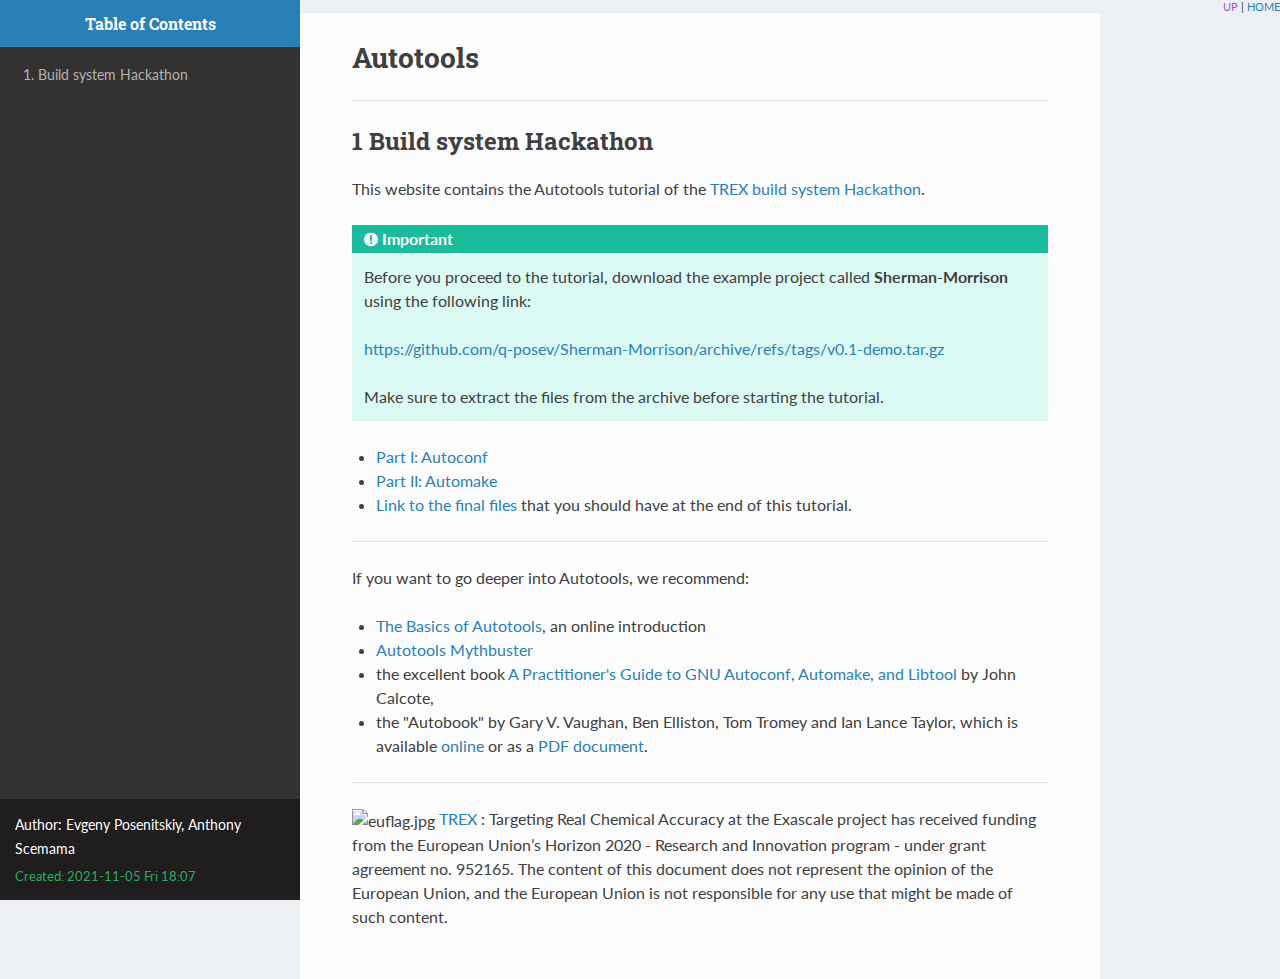
==== commit d8dcb330: "deploy: 4e163bb442464c6e0ac8665c7df996f7de103784" ====
--- a/index.html
+++ b/index.html
@@ -3,7 +3,7 @@
 "http://www.w3.org/TR/xhtml1/DTD/xhtml1-strict.dtd">
 <html xmlns="http://www.w3.org/1999/xhtml" lang="en" xml:lang="en">
 <head>
-<!-- 2021-11-05 Fri 15:59 -->
+<!-- 2021-11-05 Fri 18:07 -->
 <meta http-equiv="Content-Type" content="text/html;charset=utf-8" />
 <meta name="viewport" content="width=device-width, initial-scale=1" />
 <title>Autotools</title>
@@ -244,31 +244,50 @@
 <h2>Table of Contents</h2>
 <div id="text-table-of-contents">
 <ul>
-<li><a href="#orgc0003a0">1. Build system Hackathon</a></li>
+<li><a href="#org24af00f">1. Build system Hackathon</a></li>
 </ul>
 </div>
 </div>
 <hr />
 
-<div id="outline-container-orgc0003a0" class="outline-2">
-<h2 id="orgc0003a0"><span class="section-number-2">1</span> Build system Hackathon</h2>
+<div id="outline-container-org24af00f" class="outline-2">
+<h2 id="org24af00f"><span class="section-number-2">1</span> Build system Hackathon</h2>
 <div class="outline-text-2" id="text-1">
 <p>
 This website contains the Autotools tutorial of the
 <a href="https://trex-coe.eu/events/trex-build-system-hackathon-8-12-nov-2021">TREX build system Hackathon</a>.
 </p>
+
+<div class="important">
+<p>
+Before you proceed to the tutorial, download the example project called <b>Sherman-Morrison</b> 
+using the following link:
+</p>
+
+<p>
+<a href="https://github.com/q-posev/Sherman-Morrison/archive/refs/tags/v0.1-demo.tar.gz">https://github.com/q-posev/Sherman-Morrison/archive/refs/tags/v0.1-demo.tar.gz</a>
+</p>
+
+<p>
+Make sure to extract the files from the archive before starting the tutorial.
+</p>
+
+</div>
 
 <ul class="org-ul">
 <li><a href="./autoconf.html">Part  I: Autoconf</a></li>
 <li><a href="./automake.html">Part II: Automake</a></li>
+<li><a href="./files.html">Link to the final files</a> that you should have at the end of this tutorial.</li>
 </ul>
 
+<hr />
 <p>
 If you want to go deeper into Autotools, we recommend:
 </p>
 <ul class="org-ul">
 <li><a href="https://devmanual.gentoo.org/general-concepts/autotools/index.html">The Basics of Autotools</a>, an online introduction</li>
-<li>the book
+<li><a href="https://autotools.io/">Autotools Mythbuster</a></li>
+<li>the excellent book
 <a href="https://nostarch.com/autotools.htm">A Practitioner's Guide to GNU Autoconf, Automake, and Libtool</a>
 by John Calcote,</li>
 <li>the "Autobook" by Gary V. Vaughan, Ben Elliston, Tom Tromey and Ian Lance
@@ -292,7 +311,7 @@
 </div>
 <div id="postamble" class="status">
 <p class="author">Author: Evgeny Posenitskiy, Anthony Scemama</p>
-<p class="date">Created: 2021-11-05 Fri 15:59</p>
+<p class="date">Created: 2021-11-05 Fri 18:07</p>
 <p class="validation"><a href="http://validator.w3.org/check?uri=referer">Validate</a></p>
 </div>
 </body>
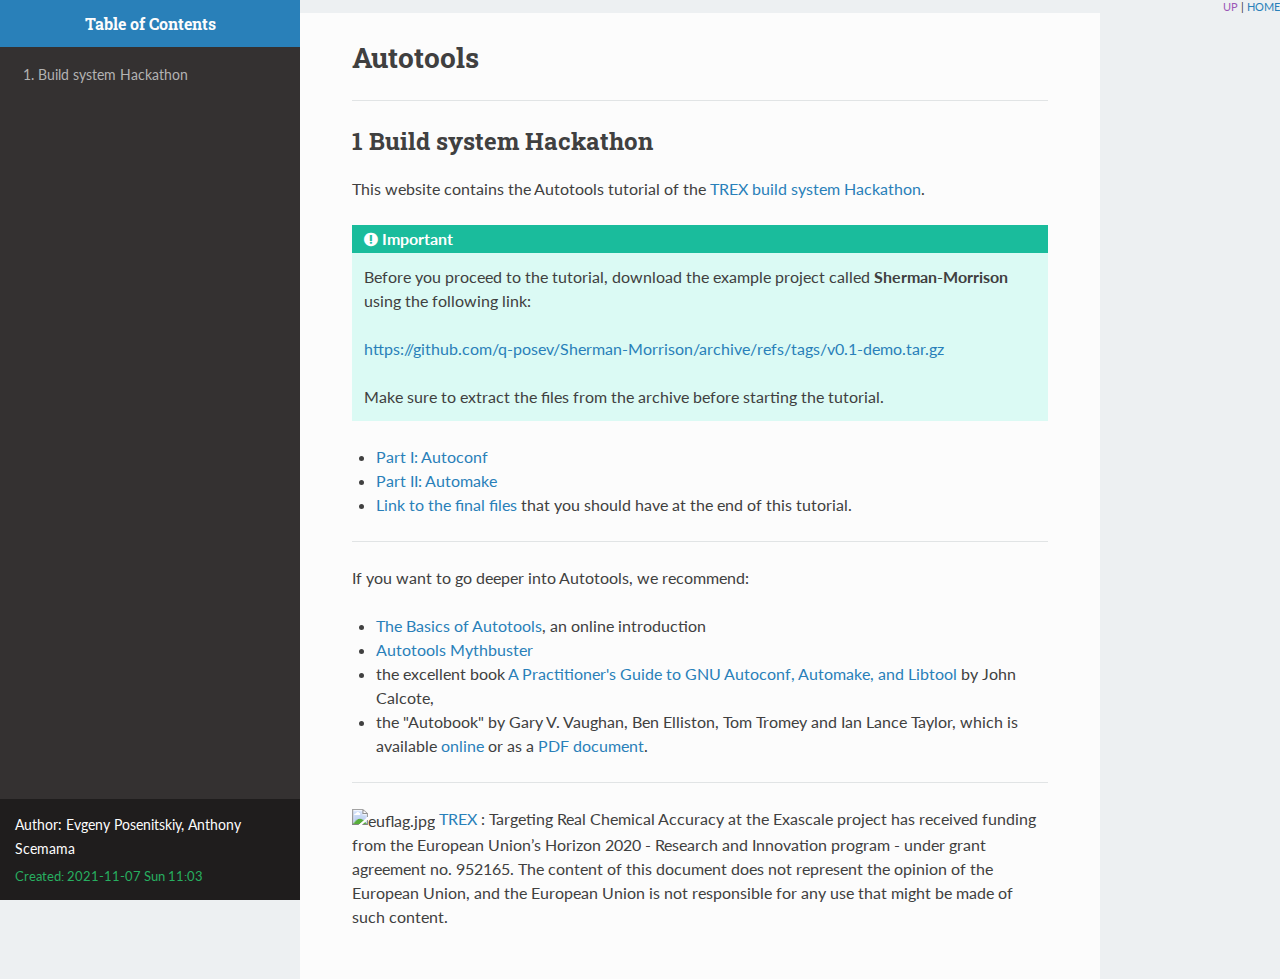
==== commit b48efd7a: "deploy: d27ae44ba91e7a3f8df43f2b1ef096144a9735ec" ====
--- a/index.html
+++ b/index.html
@@ -3,7 +3,7 @@
 "http://www.w3.org/TR/xhtml1/DTD/xhtml1-strict.dtd">
 <html xmlns="http://www.w3.org/1999/xhtml" lang="en" xml:lang="en">
 <head>
-<!-- 2021-11-05 Fri 18:07 -->
+<!-- 2021-11-07 Sun 11:03 -->
 <meta http-equiv="Content-Type" content="text/html;charset=utf-8" />
 <meta name="viewport" content="width=device-width, initial-scale=1" />
 <title>Autotools</title>
@@ -244,14 +244,14 @@
 <h2>Table of Contents</h2>
 <div id="text-table-of-contents">
 <ul>
-<li><a href="#org24af00f">1. Build system Hackathon</a></li>
+<li><a href="#orgd75b29e">1. Build system Hackathon</a></li>
 </ul>
 </div>
 </div>
 <hr />
 
-<div id="outline-container-org24af00f" class="outline-2">
-<h2 id="org24af00f"><span class="section-number-2">1</span> Build system Hackathon</h2>
+<div id="outline-container-orgd75b29e" class="outline-2">
+<h2 id="orgd75b29e"><span class="section-number-2">1</span> Build system Hackathon</h2>
 <div class="outline-text-2" id="text-1">
 <p>
 This website contains the Autotools tutorial of the
@@ -311,7 +311,7 @@
 </div>
 <div id="postamble" class="status">
 <p class="author">Author: Evgeny Posenitskiy, Anthony Scemama</p>
-<p class="date">Created: 2021-11-05 Fri 18:07</p>
+<p class="date">Created: 2021-11-07 Sun 11:03</p>
 <p class="validation"><a href="http://validator.w3.org/check?uri=referer">Validate</a></p>
 </div>
 </body>
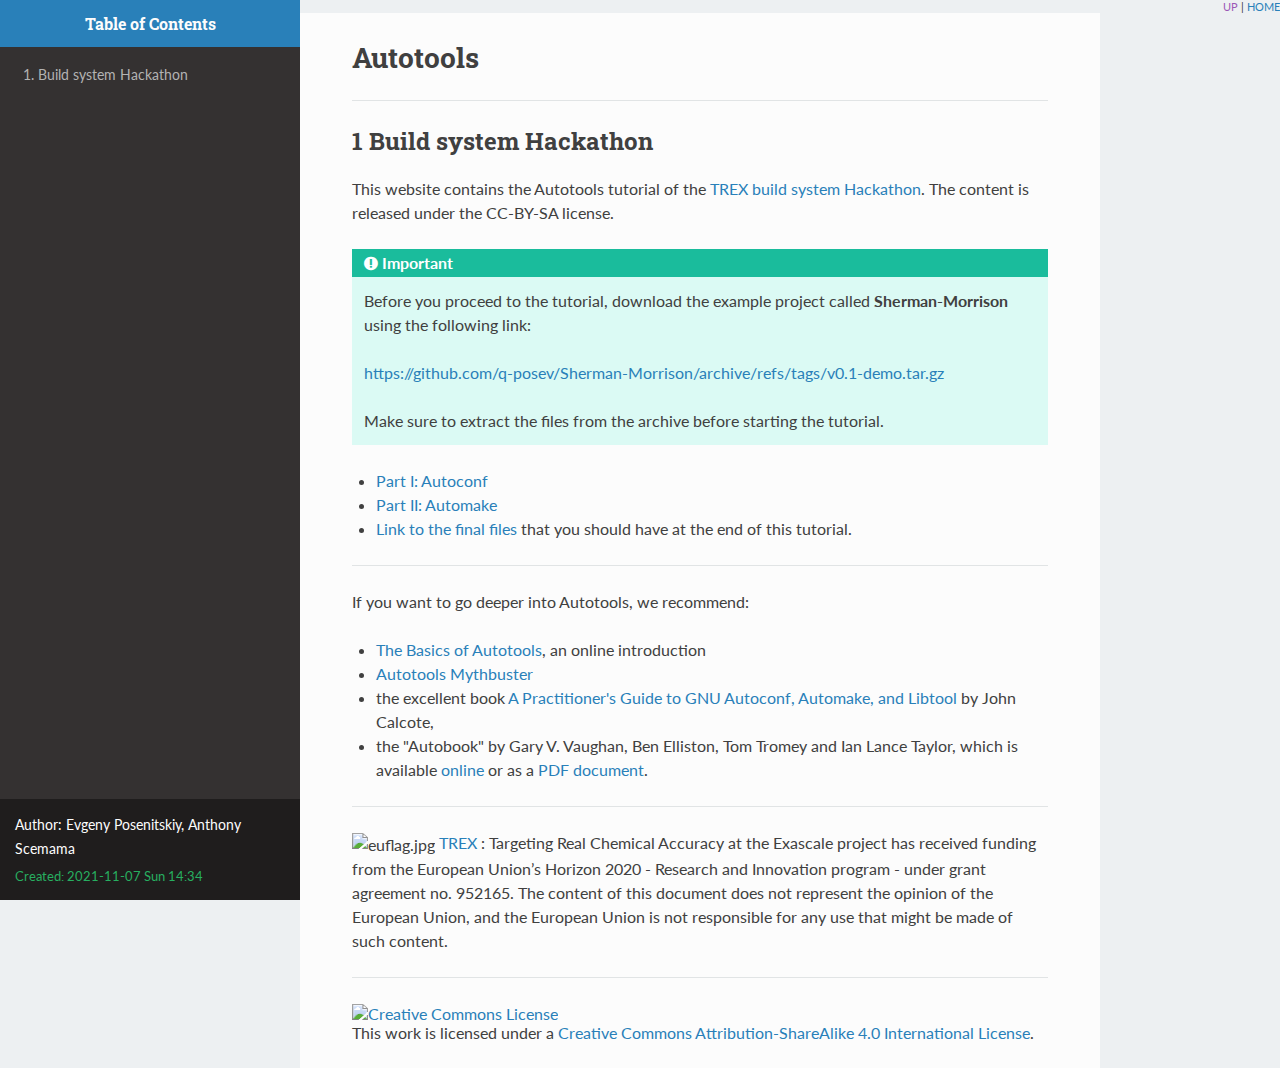
==== commit dc9ab405: "deploy: 6ddeb4aeb1ec954bfbe944734d46c90fff30863b" ====
--- a/index.html
+++ b/index.html
@@ -3,7 +3,7 @@
 "http://www.w3.org/TR/xhtml1/DTD/xhtml1-strict.dtd">
 <html xmlns="http://www.w3.org/1999/xhtml" lang="en" xml:lang="en">
 <head>
-<!-- 2021-11-07 Sun 11:03 -->
+<!-- 2021-11-07 Sun 14:34 -->
 <meta http-equiv="Content-Type" content="text/html;charset=utf-8" />
 <meta name="viewport" content="width=device-width, initial-scale=1" />
 <title>Autotools</title>
@@ -244,18 +244,19 @@
 <h2>Table of Contents</h2>
 <div id="text-table-of-contents">
 <ul>
-<li><a href="#orgd75b29e">1. Build system Hackathon</a></li>
+<li><a href="#org7319112">1. Build system Hackathon</a></li>
 </ul>
 </div>
 </div>
 <hr />
 
-<div id="outline-container-orgd75b29e" class="outline-2">
-<h2 id="orgd75b29e"><span class="section-number-2">1</span> Build system Hackathon</h2>
+<div id="outline-container-org7319112" class="outline-2">
+<h2 id="org7319112"><span class="section-number-2">1</span> Build system Hackathon</h2>
 <div class="outline-text-2" id="text-1">
 <p>
 This website contains the Autotools tutorial of the
 <a href="https://trex-coe.eu/events/trex-build-system-hackathon-8-12-nov-2021">TREX build system Hackathon</a>.
+The content is released under the CC-BY-SA license.
 </p>
 
 <div class="important">
@@ -306,12 +307,15 @@
 document does not represent the opinion of the European Union, and the European
 Union is not responsible for any use that might be made of such content.
 </p>
+
+<hr />
+<a rel="license" href="http://creativecommons.org/licenses/by-sa/4.0/"><img alt="Creative Commons License" style="border-width:0" src="https://i.creativecommons.org/l/by-sa/4.0/88x31.png" /></a><br />This work is licensed under a <a rel="license" href="http://creativecommons.org/licenses/by-sa/4.0/">Creative Commons Attribution-ShareAlike 4.0 International License</a>.
 </div>
 </div>
 </div>
 <div id="postamble" class="status">
 <p class="author">Author: Evgeny Posenitskiy, Anthony Scemama</p>
-<p class="date">Created: 2021-11-07 Sun 11:03</p>
+<p class="date">Created: 2021-11-07 Sun 14:34</p>
 <p class="validation"><a href="http://validator.w3.org/check?uri=referer">Validate</a></p>
 </div>
 </body>
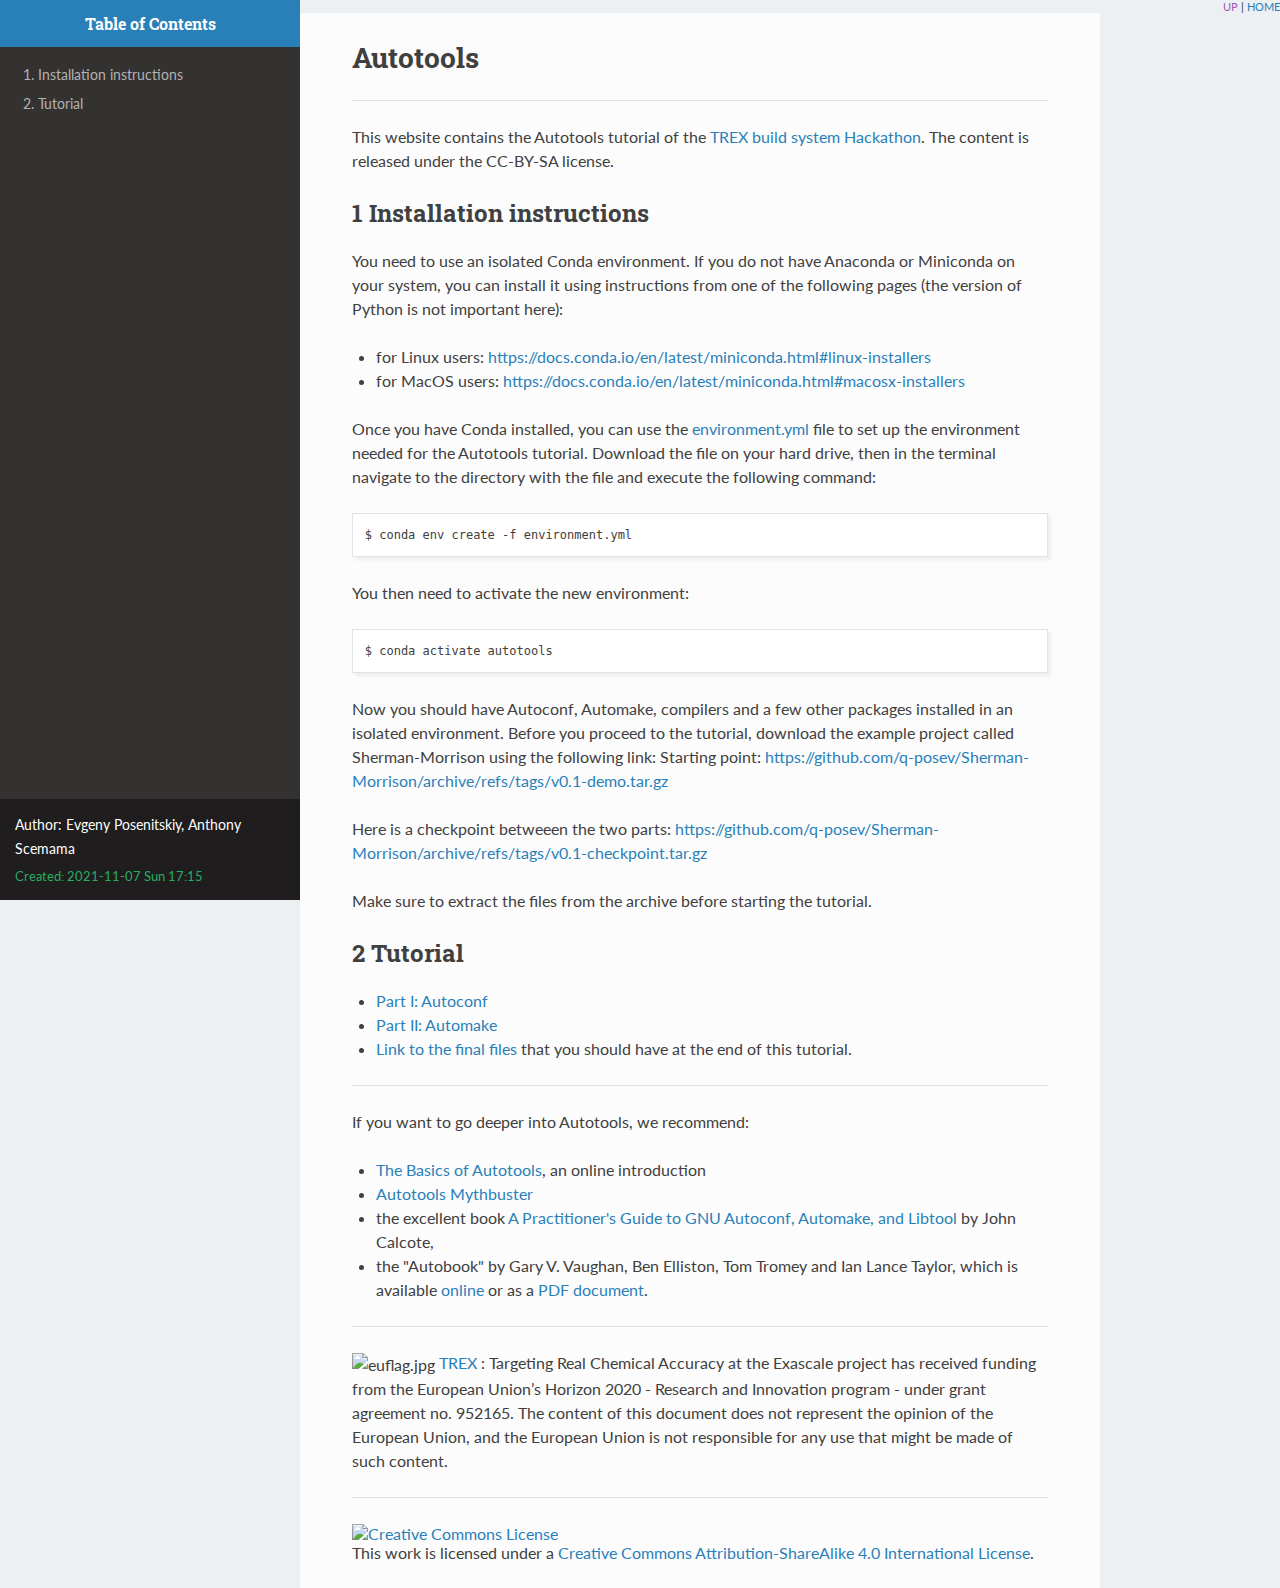
==== commit 6e37d064: "deploy: 121d9d4b11cdeaf766ad0b51e3e6e273859e385e" ====
--- a/index.html
+++ b/index.html
@@ -3,7 +3,7 @@
 "http://www.w3.org/TR/xhtml1/DTD/xhtml1-strict.dtd">
 <html xmlns="http://www.w3.org/1999/xhtml" lang="en" xml:lang="en">
 <head>
-<!-- 2021-11-07 Sun 14:34 -->
+<!-- 2021-11-07 Sun 17:15 -->
 <meta http-equiv="Content-Type" content="text/html;charset=utf-8" />
 <meta name="viewport" content="width=device-width, initial-scale=1" />
 <title>Autotools</title>
@@ -244,37 +244,80 @@
 <h2>Table of Contents</h2>
 <div id="text-table-of-contents">
 <ul>
-<li><a href="#org7319112">1. Build system Hackathon</a></li>
+<li><a href="#orga453cf9">1. Installation instructions</a></li>
+<li><a href="#orgb269874">2. Tutorial</a></li>
 </ul>
 </div>
 </div>
 <hr />
 
-<div id="outline-container-org7319112" class="outline-2">
-<h2 id="org7319112"><span class="section-number-2">1</span> Build system Hackathon</h2>
-<div class="outline-text-2" id="text-1">
+
 <p>
 This website contains the Autotools tutorial of the
 <a href="https://trex-coe.eu/events/trex-build-system-hackathon-8-12-nov-2021">TREX build system Hackathon</a>.
 The content is released under the CC-BY-SA license.
 </p>
 
-<div class="important">
-<p>
-Before you proceed to the tutorial, download the example project called <b>Sherman-Morrison</b> 
-using the following link:
-</p>
-
-<p>
+
+<div id="outline-container-orga453cf9" class="outline-2">
+<h2 id="orga453cf9"><span class="section-number-2">1</span> Installation instructions</h2>
+<div class="outline-text-2" id="text-1">
+<p>
+You need to use an isolated Conda environment.  If you do not have
+Anaconda or Miniconda on your system, you can install it using
+instructions from one of the following pages (the version of Python
+is not important here):
+</p>
+
+<ul class="org-ul">
+<li>for Linux users: <a href="https://docs.conda.io/en/latest/miniconda.html#linux-installers">https://docs.conda.io/en/latest/miniconda.html#linux-installers</a></li>
+<li>for MacOS users: <a href="https://docs.conda.io/en/latest/miniconda.html#macosx-installers">https://docs.conda.io/en/latest/miniconda.html#macosx-installers</a></li>
+</ul>
+
+<p>
+Once you have Conda installed, you can use the <a href="https://raw.githubusercontent.com/TREX-CoE/hackathon/master/environment.yml">environment.yml</a> file
+to set up the environment needed for the Autotools
+tutorial. Download the file on your hard drive, then in the terminal
+navigate to the directory with the file and execute the following
+command:
+</p>
+
+<div class="org-src-container">
+<pre class="src src-bash">$ conda env create -f environment.yml
+</pre>
+</div>
+
+<p>
+You then need to activate the new environment:
+</p>
+<div class="org-src-container">
+<pre class="src src-bash">$ conda activate autotools
+</pre>
+</div>
+
+<p>
+Now you should have Autoconf, Automake, compilers and a few other
+packages installed in an isolated environment. Before you
+proceed to the tutorial, download the example project called
+Sherman-Morrison using the following link:
+Starting point:
 <a href="https://github.com/q-posev/Sherman-Morrison/archive/refs/tags/v0.1-demo.tar.gz">https://github.com/q-posev/Sherman-Morrison/archive/refs/tags/v0.1-demo.tar.gz</a>
 </p>
 
 <p>
+Here is a checkpoint betweeen the two parts:
+<a href="https://github.com/q-posev/Sherman-Morrison/archive/refs/tags/v0.1-checkpoint.tar.gz">https://github.com/q-posev/Sherman-Morrison/archive/refs/tags/v0.1-checkpoint.tar.gz</a>
+</p>
+
+<p>
 Make sure to extract the files from the archive before starting the tutorial.
 </p>
-
-</div>
-
+</div>
+</div>
+
+<div id="outline-container-orgb269874" class="outline-2">
+<h2 id="orgb269874"><span class="section-number-2">2</span> Tutorial</h2>
+<div class="outline-text-2" id="text-2">
 <ul class="org-ul">
 <li><a href="./autoconf.html">Part  I: Autoconf</a></li>
 <li><a href="./automake.html">Part II: Automake</a></li>
@@ -315,7 +358,7 @@
 </div>
 <div id="postamble" class="status">
 <p class="author">Author: Evgeny Posenitskiy, Anthony Scemama</p>
-<p class="date">Created: 2021-11-07 Sun 14:34</p>
+<p class="date">Created: 2021-11-07 Sun 17:15</p>
 <p class="validation"><a href="http://validator.w3.org/check?uri=referer">Validate</a></p>
 </div>
 </body>
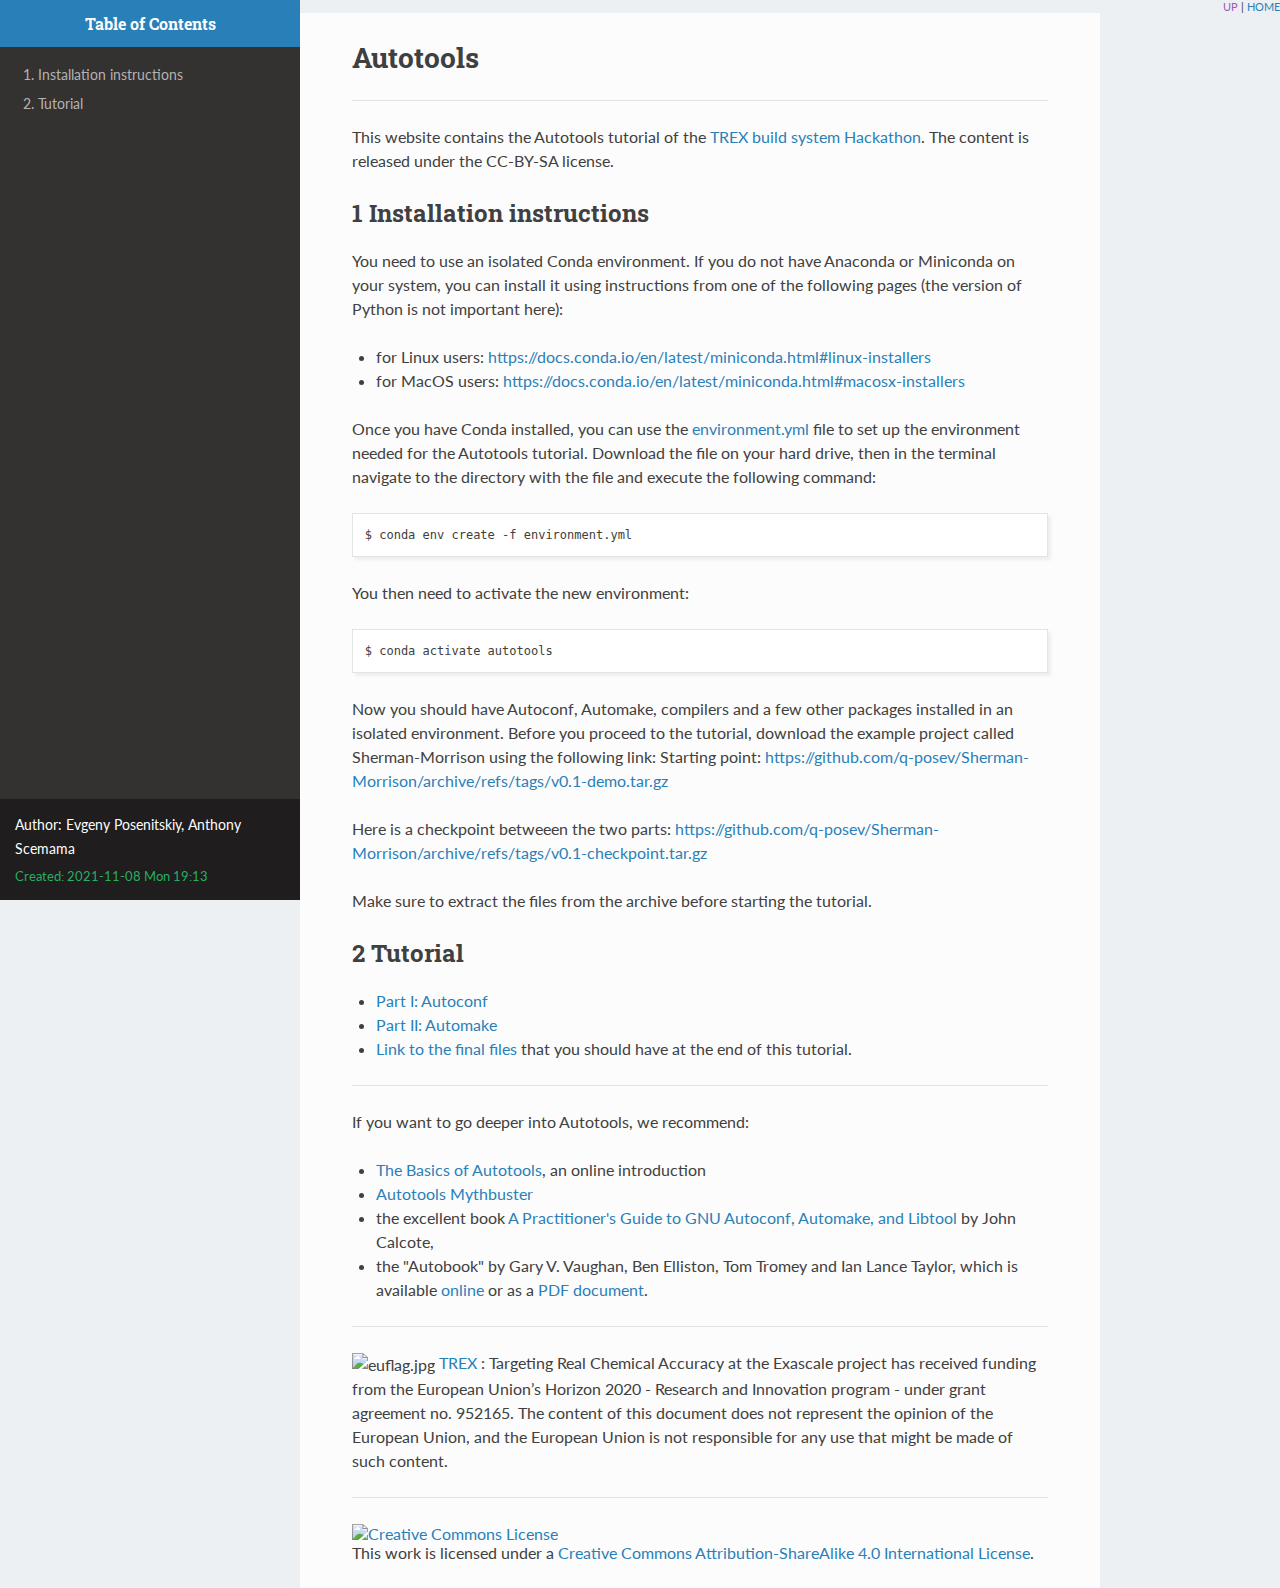
==== commit 2b528635: "deploy: ad81b0817765a31a5c57760a30da5e2f1eec1427" ====
--- a/index.html
+++ b/index.html
@@ -3,7 +3,7 @@
 "http://www.w3.org/TR/xhtml1/DTD/xhtml1-strict.dtd">
 <html xmlns="http://www.w3.org/1999/xhtml" lang="en" xml:lang="en">
 <head>
-<!-- 2021-11-07 Sun 17:15 -->
+<!-- 2021-11-08 Mon 19:13 -->
 <meta http-equiv="Content-Type" content="text/html;charset=utf-8" />
 <meta name="viewport" content="width=device-width, initial-scale=1" />
 <title>Autotools</title>
@@ -244,8 +244,8 @@
 <h2>Table of Contents</h2>
 <div id="text-table-of-contents">
 <ul>
-<li><a href="#orga453cf9">1. Installation instructions</a></li>
-<li><a href="#orgb269874">2. Tutorial</a></li>
+<li><a href="#org028666a">1. Installation instructions</a></li>
+<li><a href="#orgc5d409b">2. Tutorial</a></li>
 </ul>
 </div>
 </div>
@@ -259,8 +259,8 @@
 </p>
 
 
-<div id="outline-container-orga453cf9" class="outline-2">
-<h2 id="orga453cf9"><span class="section-number-2">1</span> Installation instructions</h2>
+<div id="outline-container-org028666a" class="outline-2">
+<h2 id="org028666a"><span class="section-number-2">1</span> Installation instructions</h2>
 <div class="outline-text-2" id="text-1">
 <p>
 You need to use an isolated Conda environment.  If you do not have
@@ -315,8 +315,8 @@
 </div>
 </div>
 
-<div id="outline-container-orgb269874" class="outline-2">
-<h2 id="orgb269874"><span class="section-number-2">2</span> Tutorial</h2>
+<div id="outline-container-orgc5d409b" class="outline-2">
+<h2 id="orgc5d409b"><span class="section-number-2">2</span> Tutorial</h2>
 <div class="outline-text-2" id="text-2">
 <ul class="org-ul">
 <li><a href="./autoconf.html">Part  I: Autoconf</a></li>
@@ -358,7 +358,7 @@
 </div>
 <div id="postamble" class="status">
 <p class="author">Author: Evgeny Posenitskiy, Anthony Scemama</p>
-<p class="date">Created: 2021-11-07 Sun 17:15</p>
+<p class="date">Created: 2021-11-08 Mon 19:13</p>
 <p class="validation"><a href="http://validator.w3.org/check?uri=referer">Validate</a></p>
 </div>
 </body>
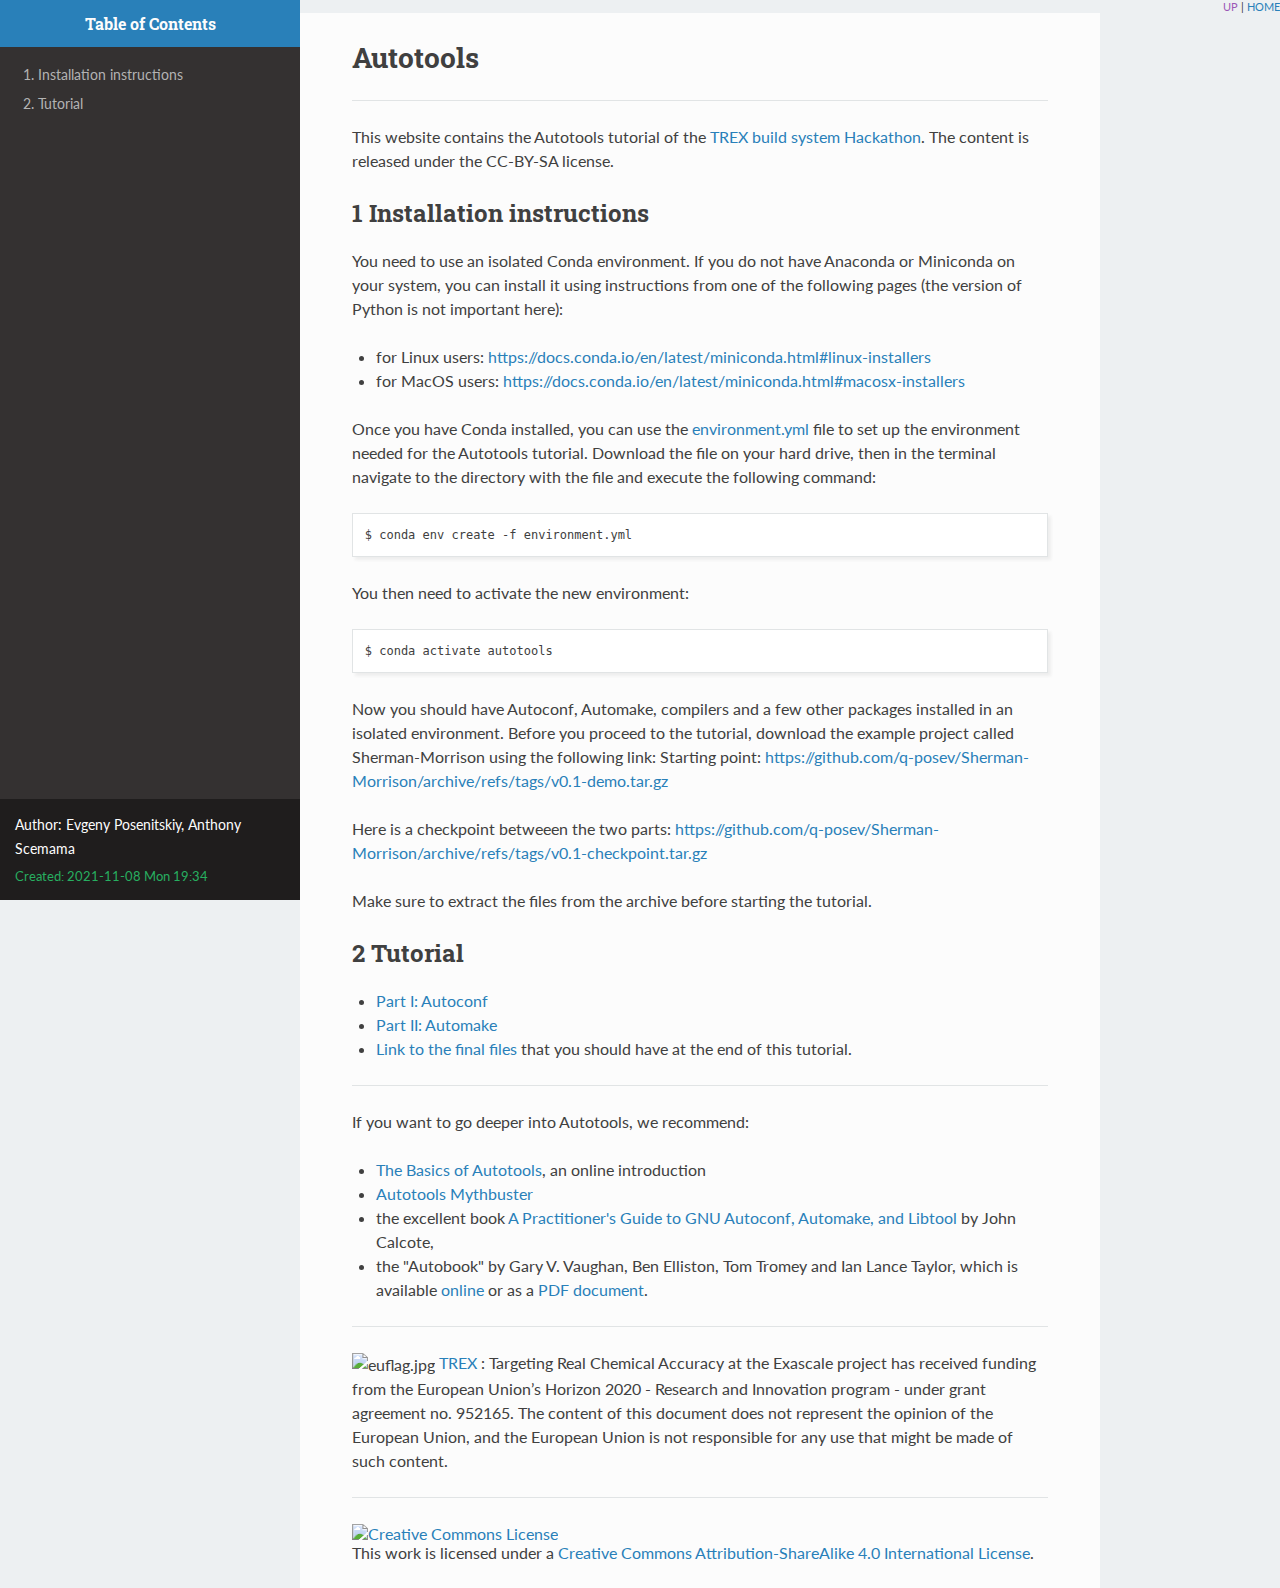
==== commit 1aa46e51: "deploy: e04baa6c2a0fea5edbec13a0ef84de97689195bb" ====
--- a/index.html
+++ b/index.html
@@ -3,7 +3,7 @@
 "http://www.w3.org/TR/xhtml1/DTD/xhtml1-strict.dtd">
 <html xmlns="http://www.w3.org/1999/xhtml" lang="en" xml:lang="en">
 <head>
-<!-- 2021-11-08 Mon 19:13 -->
+<!-- 2021-11-08 Mon 19:34 -->
 <meta http-equiv="Content-Type" content="text/html;charset=utf-8" />
 <meta name="viewport" content="width=device-width, initial-scale=1" />
 <title>Autotools</title>
@@ -244,8 +244,8 @@
 <h2>Table of Contents</h2>
 <div id="text-table-of-contents">
 <ul>
-<li><a href="#org028666a">1. Installation instructions</a></li>
-<li><a href="#orgc5d409b">2. Tutorial</a></li>
+<li><a href="#orgb421441">1. Installation instructions</a></li>
+<li><a href="#orgb20c4a2">2. Tutorial</a></li>
 </ul>
 </div>
 </div>
@@ -259,8 +259,8 @@
 </p>
 
 
-<div id="outline-container-org028666a" class="outline-2">
-<h2 id="org028666a"><span class="section-number-2">1</span> Installation instructions</h2>
+<div id="outline-container-orgb421441" class="outline-2">
+<h2 id="orgb421441"><span class="section-number-2">1</span> Installation instructions</h2>
 <div class="outline-text-2" id="text-1">
 <p>
 You need to use an isolated Conda environment.  If you do not have
@@ -315,8 +315,8 @@
 </div>
 </div>
 
-<div id="outline-container-orgc5d409b" class="outline-2">
-<h2 id="orgc5d409b"><span class="section-number-2">2</span> Tutorial</h2>
+<div id="outline-container-orgb20c4a2" class="outline-2">
+<h2 id="orgb20c4a2"><span class="section-number-2">2</span> Tutorial</h2>
 <div class="outline-text-2" id="text-2">
 <ul class="org-ul">
 <li><a href="./autoconf.html">Part  I: Autoconf</a></li>
@@ -358,7 +358,7 @@
 </div>
 <div id="postamble" class="status">
 <p class="author">Author: Evgeny Posenitskiy, Anthony Scemama</p>
-<p class="date">Created: 2021-11-08 Mon 19:13</p>
+<p class="date">Created: 2021-11-08 Mon 19:34</p>
 <p class="validation"><a href="http://validator.w3.org/check?uri=referer">Validate</a></p>
 </div>
 </body>
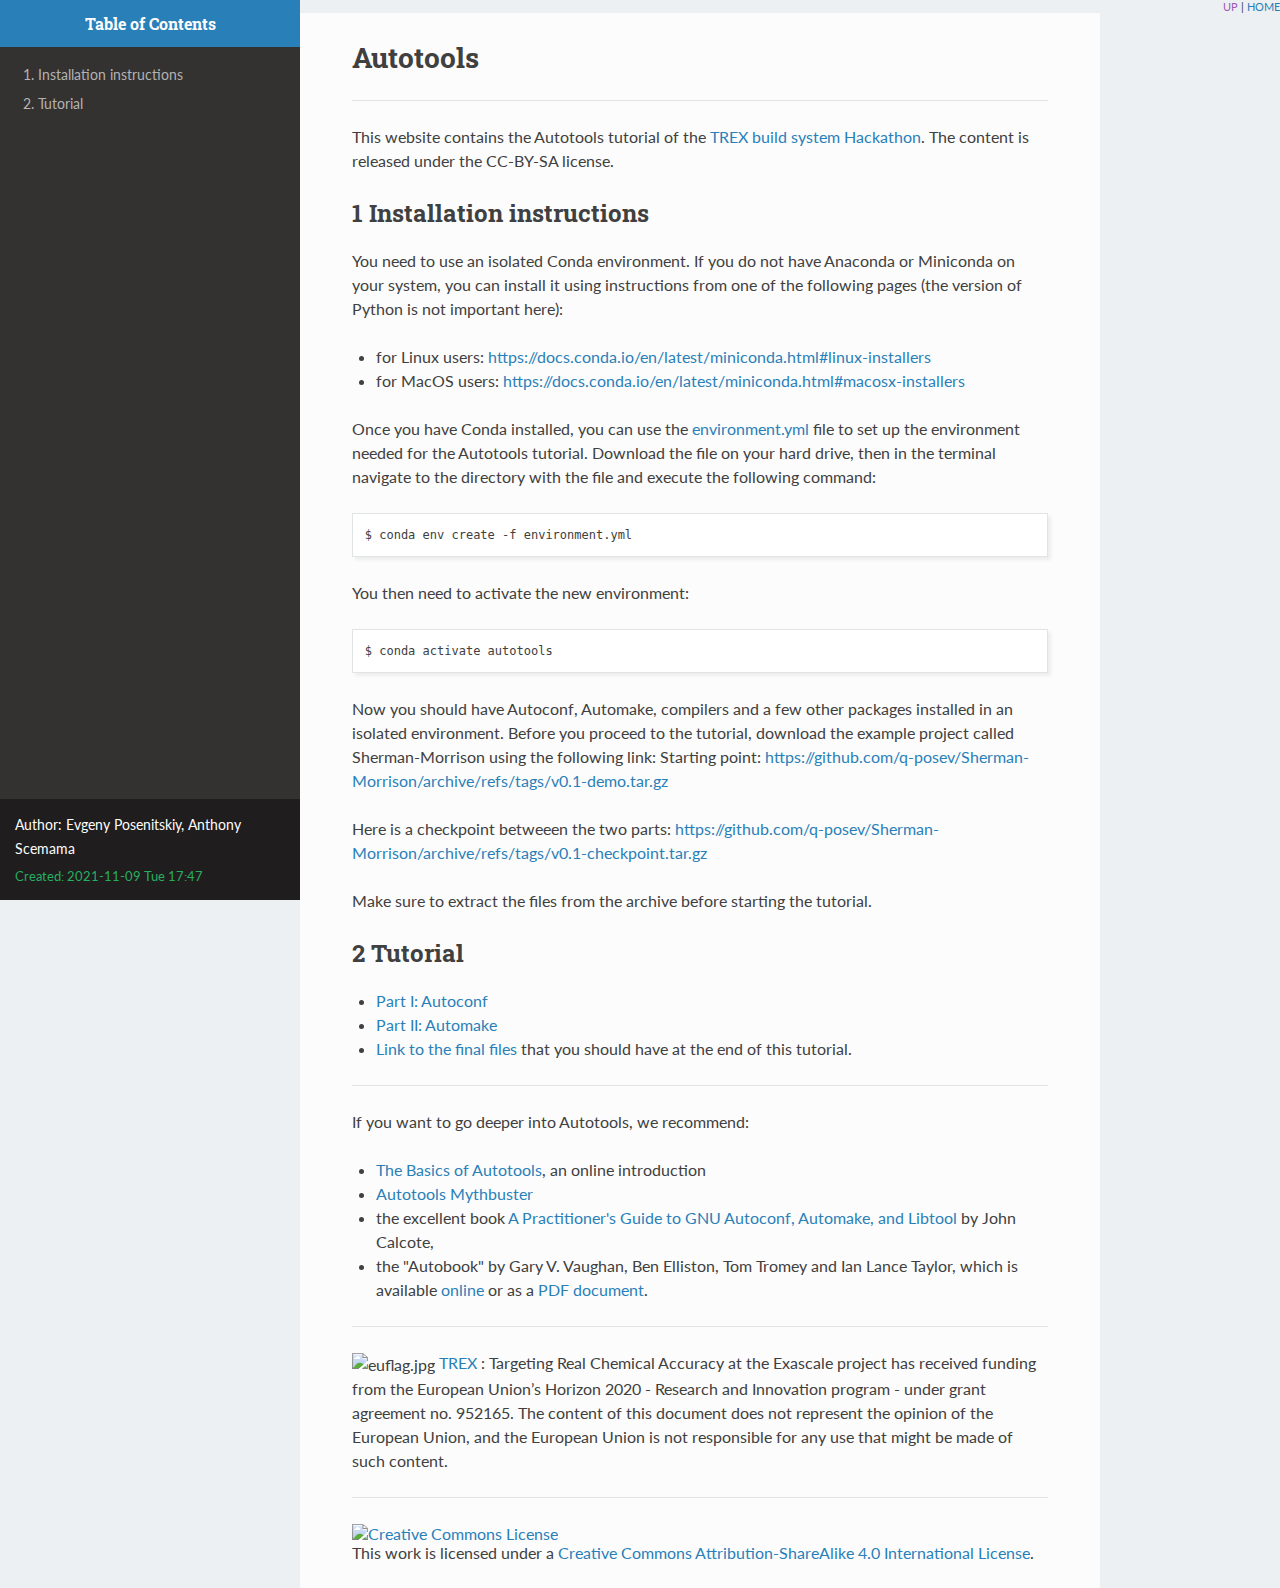
==== commit 97343a49: "deploy: 6c5841dfb2a55dcd586fd567d4c2d16fbefd9dee" ====
--- a/index.html
+++ b/index.html
@@ -3,7 +3,7 @@
 "http://www.w3.org/TR/xhtml1/DTD/xhtml1-strict.dtd">
 <html xmlns="http://www.w3.org/1999/xhtml" lang="en" xml:lang="en">
 <head>
-<!-- 2021-11-08 Mon 19:34 -->
+<!-- 2021-11-09 Tue 17:47 -->
 <meta http-equiv="Content-Type" content="text/html;charset=utf-8" />
 <meta name="viewport" content="width=device-width, initial-scale=1" />
 <title>Autotools</title>
@@ -244,8 +244,8 @@
 <h2>Table of Contents</h2>
 <div id="text-table-of-contents">
 <ul>
-<li><a href="#orgb421441">1. Installation instructions</a></li>
-<li><a href="#orgb20c4a2">2. Tutorial</a></li>
+<li><a href="#orge6cae49">1. Installation instructions</a></li>
+<li><a href="#orge7dcac1">2. Tutorial</a></li>
 </ul>
 </div>
 </div>
@@ -259,8 +259,8 @@
 </p>
 
 
-<div id="outline-container-orgb421441" class="outline-2">
-<h2 id="orgb421441"><span class="section-number-2">1</span> Installation instructions</h2>
+<div id="outline-container-orge6cae49" class="outline-2">
+<h2 id="orge6cae49"><span class="section-number-2">1</span> Installation instructions</h2>
 <div class="outline-text-2" id="text-1">
 <p>
 You need to use an isolated Conda environment.  If you do not have
@@ -315,8 +315,8 @@
 </div>
 </div>
 
-<div id="outline-container-orgb20c4a2" class="outline-2">
-<h2 id="orgb20c4a2"><span class="section-number-2">2</span> Tutorial</h2>
+<div id="outline-container-orge7dcac1" class="outline-2">
+<h2 id="orge7dcac1"><span class="section-number-2">2</span> Tutorial</h2>
 <div class="outline-text-2" id="text-2">
 <ul class="org-ul">
 <li><a href="./autoconf.html">Part  I: Autoconf</a></li>
@@ -358,7 +358,7 @@
 </div>
 <div id="postamble" class="status">
 <p class="author">Author: Evgeny Posenitskiy, Anthony Scemama</p>
-<p class="date">Created: 2021-11-08 Mon 19:34</p>
+<p class="date">Created: 2021-11-09 Tue 17:47</p>
 <p class="validation"><a href="http://validator.w3.org/check?uri=referer">Validate</a></p>
 </div>
 </body>
